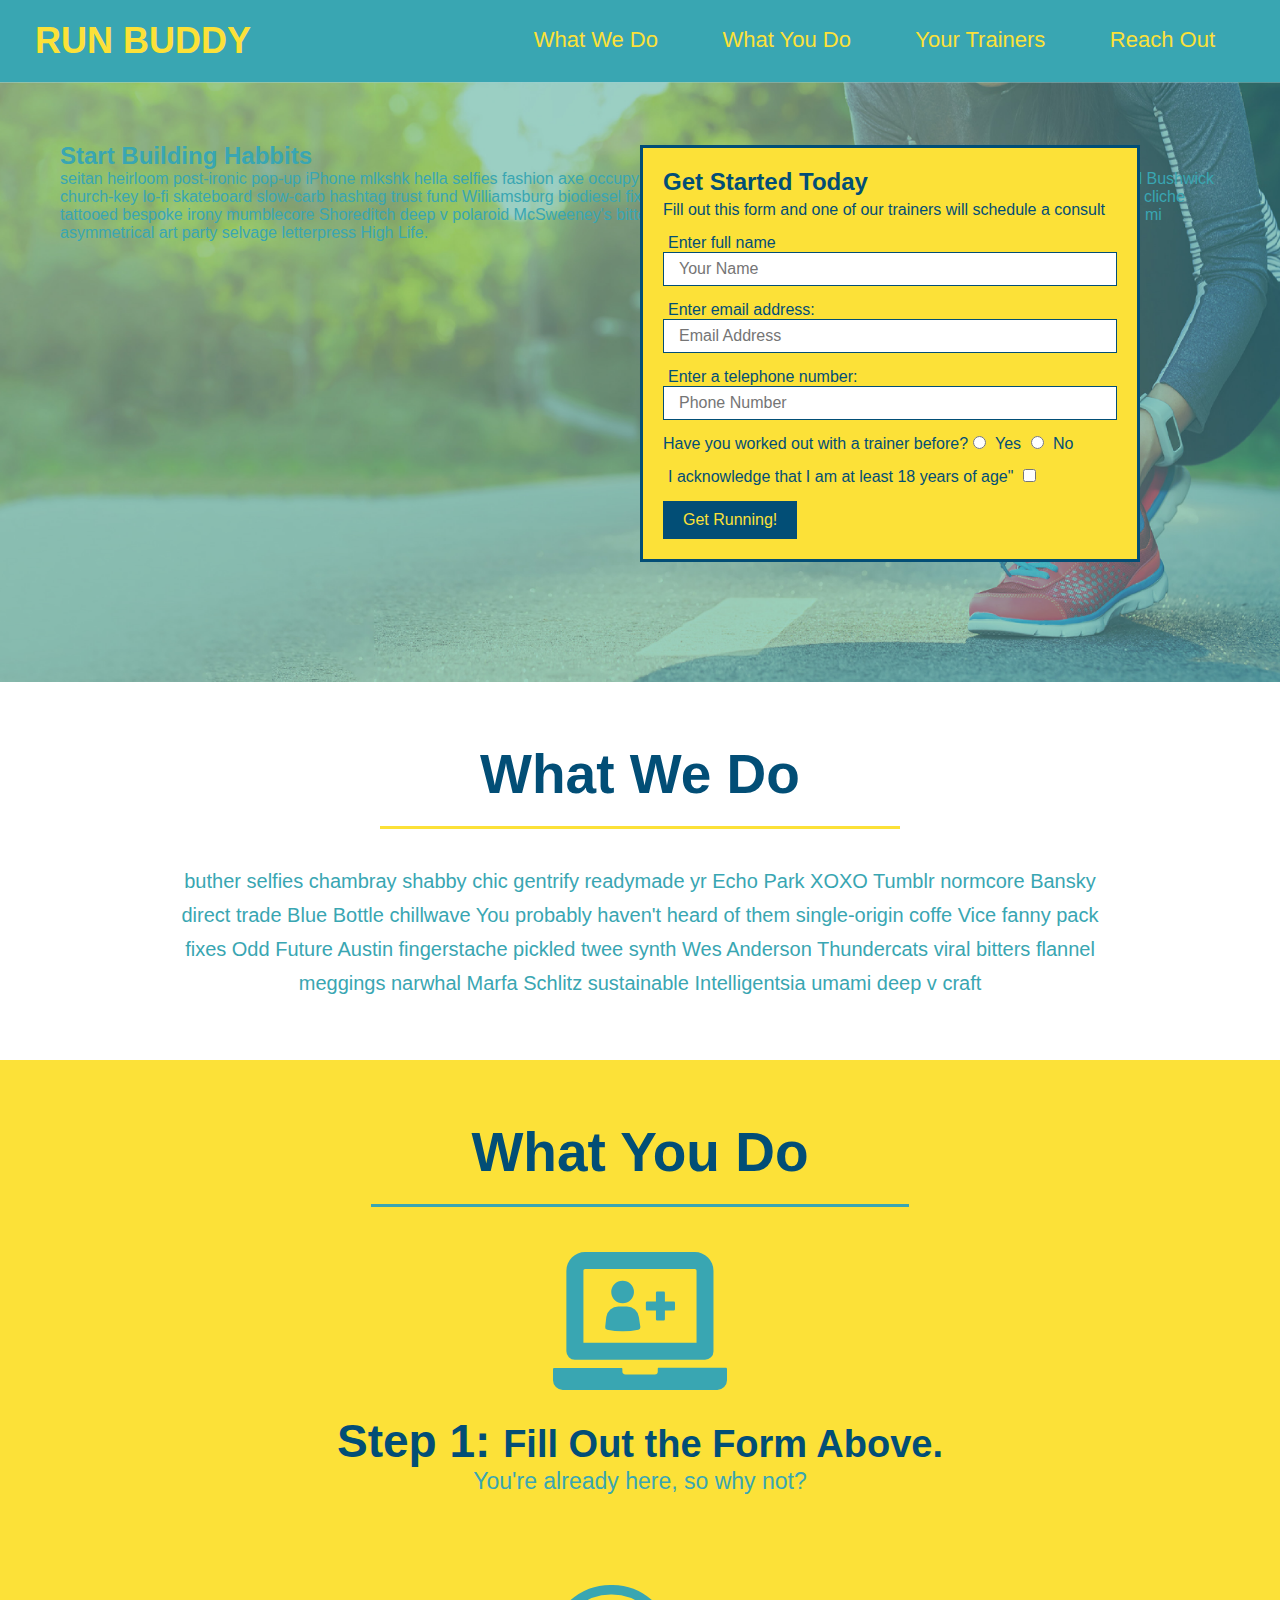
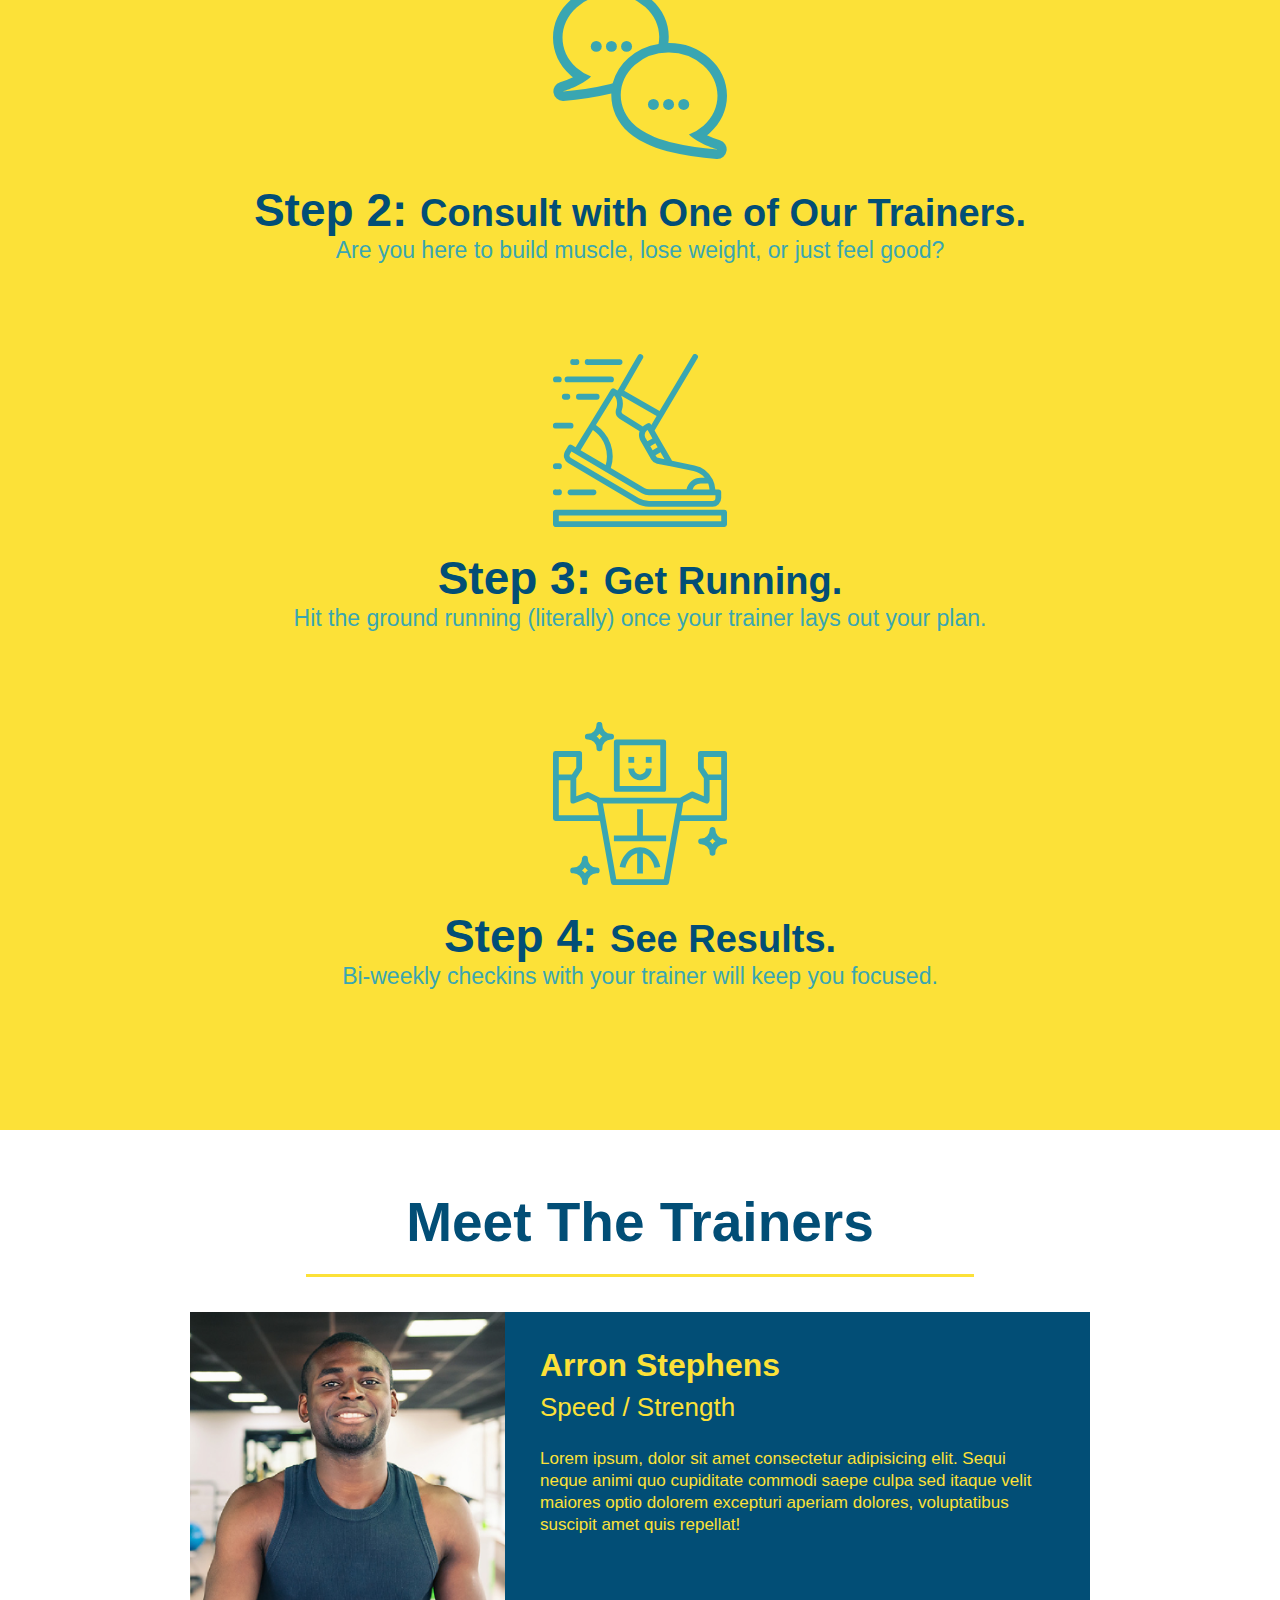
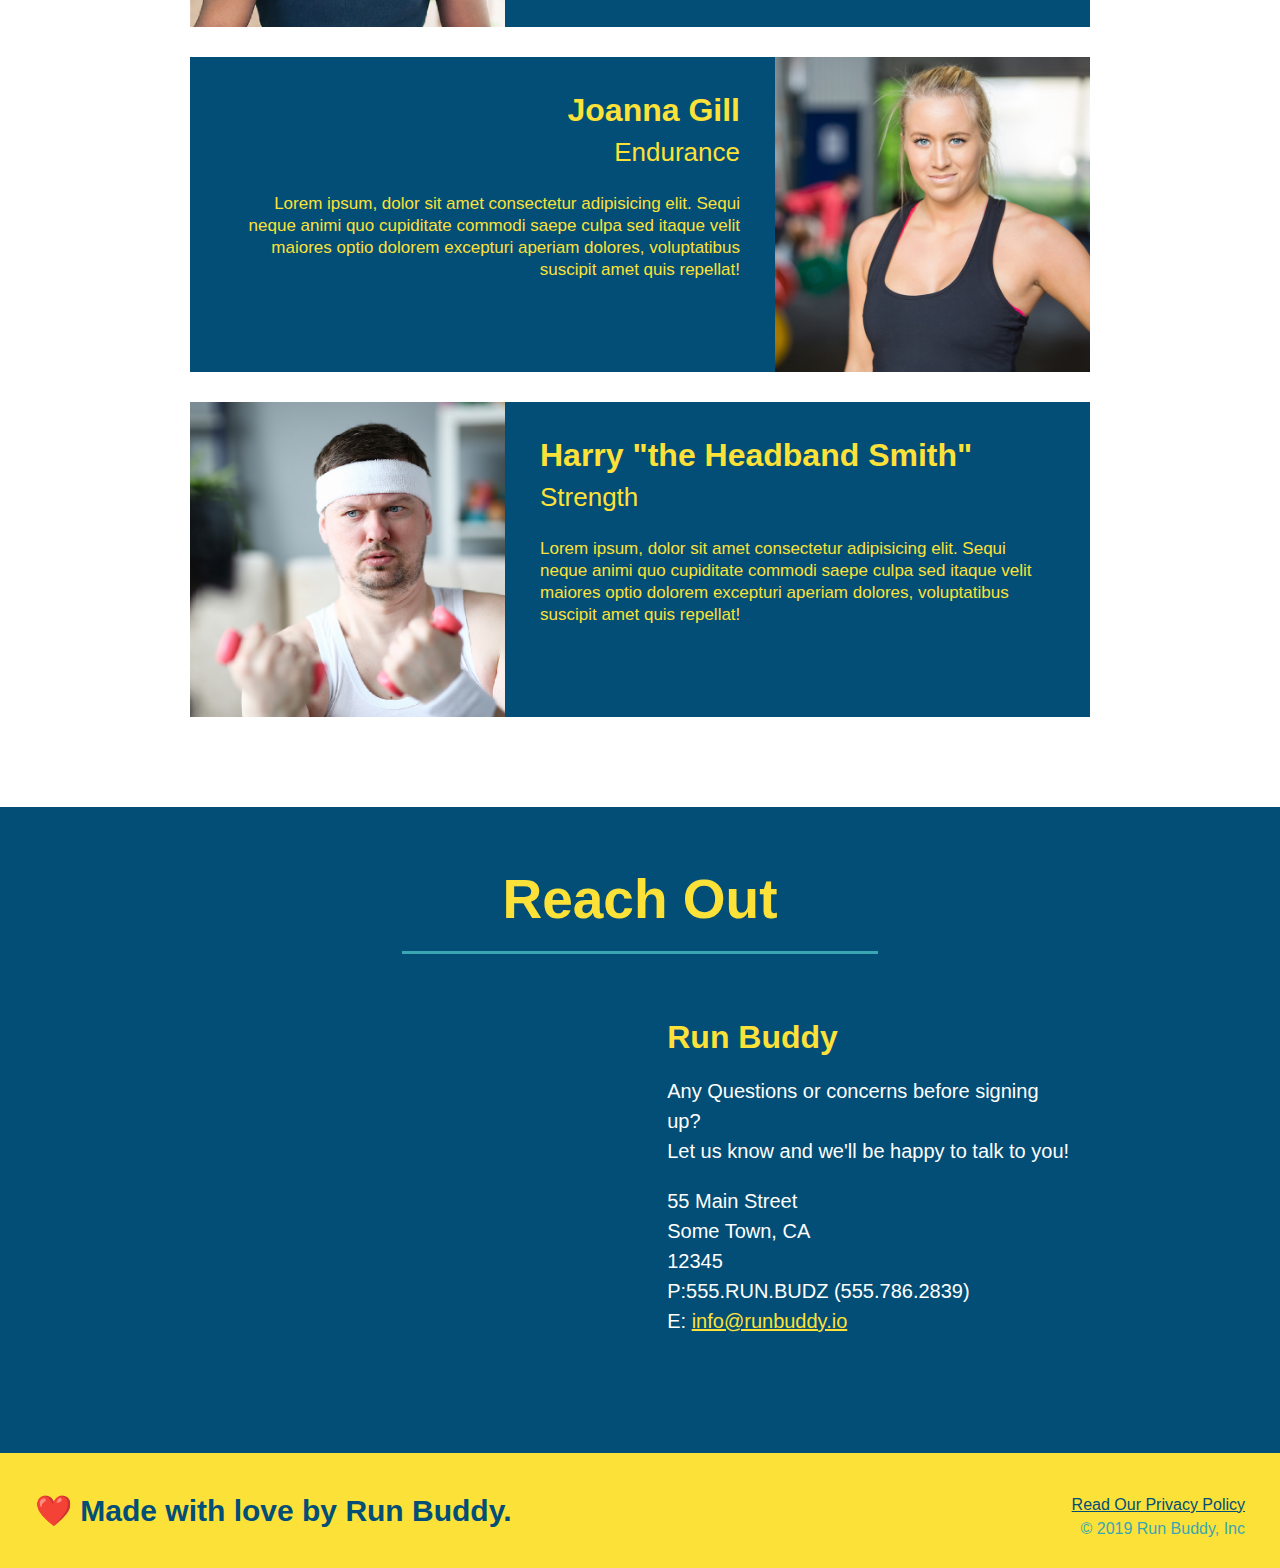
==== index.html @ f4fb8929 "add contect to herp, replace image" ====
<!DOCTYPE html>
<html lang="en">

<head>
  <meta charset="UTF-8" />
  <link rel="stylesheet" href="./assets/css/style.css"/>
  <title>Run Buddy</title>

</head>

<body>
  <header>
    
    <h1>
      <a href="/">RUN BUDDY</a>
    </h1>
    
    <nav>

      <ul>
        <li>
          <a href="#what-we-do">What We Do</a>
        </li>

        <li>
          <a href="#what-you-do">What You Do</a>
        </li>

        <li>
          <a href="#your-trainers">Your Trainers</a>
        </li>

        <li>
          <a href="#reach-out">Reach Out</a>
        </li>

      </ul>

    </nav>
    
  </header>

  <!-- hero/jumbotron -->
  <section class="hero">
    <div class="hero-cta">
        <h2>Start Building Habbits</h2>
        <p>
          seitan heirloom post-ironic pop-up iPhone mlkshk hella selfies fashion axe occupy readymade put a bird on it messenger bag Wes Anderson Schlitz plaid Bushwick church-key lo-fi skateboard slow-carb hashtag trust fund Williamsburg biodiesel fixie farm-to-table 8-bit banjo XOXO Banksy chillwave bicycle rights retro cliche tattooed bespoke irony mumblecore Shoreditch deep v polaroid McSweeney's bitters cray gentrify tofu Marfa you probably haven't heard of them yr banh mi asymmetrical art party selvage letterpress High Life.
        </p>
    </div>
    <div class="hero-form">
          <h3>Get Started Today</h3>
          <p>Fill out this form and one of our trainers will schedule a consult</p>
          <!--Add form element-->
          <form>
              <label for="name">Enter full name</label>
              <input type="text" placeholder="Your Name" name="name" id="name" class="form-input"/>

              <label for="email">Enter email address:</label>
              <input type="email" placeholder="Email Address" name="email" id="email" class="form-input"/>
              
              <label for="phone">Enter a telephone number:</label>
              <input type="tel" placeholder="Phone Number" name="phone" id="phone" class="form-input"/>
              
              <p>
                  Have you worked out with a trainer before?
                  <input type="radio" name="trainer-confirm" id="trainer-yes" class="label" />
                  <label for="trainer-yes">Yes</label>
                  <input type="radio" name="trainer-confirm" id="trainer-no" class="label" />
                  <label for="trainer-no">No</label>
              </p>
              <p>
                  <label for="checkbox" >
                  I acknowledge that I am at least 18 years of age"
                  </label>
                  <input type="checkbox" name="age-confirm" id="age-yes" />
              </p>
              <button type="submit">
                  Get Running!
              </button>
              </div>
          </form>
      </div>
  </section>

  <!-- "what we do" section -->
  <section id="what-we-do" class="intro">
    <h2 class="section-title primary-border">What We Do</h2>
    <p>
        buther selfies chambray shabby chic gentrify readymade yr Echo Park XOXO Tumblr normcore Bansky direct trade Blue Bottle chillwave You probably haven't heard of them single-origin coffe Vice fanny pack fixes Odd Future Austin fingerstache pickled twee synth Wes Anderson Thundercats viral bitters flannel meggings narwhal Marfa Schlitz sustainable Intelligentsia umami deep v craft
    </p>
  </section>

  <!-- "what you do" section -->
  <section id="what-you-do" class="steps">
    <h2 class="section-title secondary-border" >What You Do</h2>

    <div>
        <img src="./assets/Images/step-1.svg" alt=""/>
        <h3> Step 1: <span> Fill Out the Form Above.</span></h3>
        <p>You're already here, so why not?</p>
    </div>

    <div>
        <img src="./assets/Images/step-2.svg" alt=""/>
        <h3> Step 2: <span>Consult with One of Our Trainers.</span></h3>
        <p>Are you here to build muscle, lose weight, or just feel good?</p>
    </div>

    <div>
        <img src="./assets/Images/step-3.svg" alt=""/>
        <h3>Step 3: <span>Get Running.</span></h3>
        <p>Hit the ground running (literally) once your trainer lays out your plan.</p>
    </div>

    <div>
        <img src="./assets/Images/step-4.svg" alt=""/>
        <h3>Step 4: <span>See Results.</span></h3>
        <p>Bi-weekly checkins with your trainer will keep you focused.</p>
    </div>
  </section>

  <!-- "meet the trainers" section -->
  <section id="your-trainers" class="trainers">
    <h2 class="section-title primary-border">
        Meet The Trainers
    </h2>
    
    <!-- first Trainer bio-->
    <article class="trainer">
        <img src="./assets/Images/trainer-1.jpg" alt="Arron Stephens in his workout clothes, ready to pump iron"/>
        <div class="trainer-bio text-left">
            <h3>Arron Stephens</h3>
            <h4>Speed / Strength</h4>
            <P>
                Lorem ipsum, dolor sit amet consectetur adipisicing elit. Sequi neque animi quo cupiditate commodi saepe culpa sed
                itaque velit maiores optio dolorem excepturi aperiam dolores, voluptatibus suscipit amet quis repellat! 
            </P>
        </div>
    </article>
    <!--second trainer bio-->
    <article class="trainer">
        <div class="trainer-bio text-right">
            <h3>Joanna Gill</h3>
            <h4>Endurance</h4>
            <p>
                Lorem ipsum, dolor sit amet consectetur adipisicing elit. Sequi neque animi quo cupiditate commodi saepe culpa sed
      itaque velit maiores optio dolorem excepturi aperiam dolores, voluptatibus suscipit amet quis repellat!
            </p>
        </div>
        <img src="./assets/Images/trainer-2.jpg" alt="Joanna Gill cooling off after a workout"/>
    </article>
    <!--third trainer bio-->
    <article class="trainer">
        <img src="./assets/Images/trainer-3.jpg" alt="Harry Smith wearing a headband and lifting comically small pink weights"/>
        <div class="trainer-bio text-left">
            <h3>Harry "the Headband Smith"</h3>
            <h4>Strength</h4>
            <p>
                Lorem ipsum, dolor sit amet consectetur adipisicing elit. Sequi neque animi quo cupiditate commodi saepe culpa sed
      itaque velit maiores optio dolorem excepturi aperiam dolores, voluptatibus suscipit amet quis repellat!
            </p>
        </div>
    </article>
  </section>

  <!-- "reach out" section -->
  <section id="reach-out" class="contact">
    <h2 class="section-title secondary-border">Reach Out</h2>
    <div class="contact-info">
        <iframe 
        src="https://www.google.com/maps/embed?pb=!1m18!1m12!1m3!1d2874.19095146776!2d-78.84993767330569!3d43.91402057675072!2m3!1f0!2f0!3f0!3m2!1i1024!2i768!4f13.1!3m3!1m2!1s0x89d51cb6c8675405%3A0xef7899b7a71f82f5!2s425%20Camelot%20Ct%2C%20Oshawa%2C%20ON%20L1G%206R6!5e0!3m2!1sen!2sca!4v1651339805726!5m2!1sen!2sca" 
        style="border:0;"
        allowfullscreen=""
        loading="lazy">
    </iframe>
    <div>
        <h3>Run Buddy</h3>
        <p>
            Any Questions or concerns before signing up?
            <br />
            Let us know and we'll be happy to talk to you!
        </p>
        <address>
            55 Main Street <br/>
            Some Town, CA <br/>
            12345 <br/>
            P:555.RUN.BUDZ (555.786.2839) <br/>
            E: <a href="mailto:info@runbuddy.io">info@runbuddy.io</a>
        </address>
    </div>
</div>
</section>

  <!-- footer -->
  <footer>
    <h2>❤️ Made with love by Run Buddy.</h2>
    <div>
        <a href="./privacy-policy.html">Read Our Privacy Policy</a><br />
        &copy; 2019 Run Buddy, Inc
    </div>
  </footer>
</body>

</html>
---- assets/css/style.css ----
* {
    margin: 0;
    padding: 0;
    box-sizing: border-box;
}

body {
    color: #39a6b2;
    font-family: Helvetica, Arial, sans-serif;
}

/* apply styles to <header> */
header {
    padding: 20px 35px;
    background-color: #39a6b2;
}

header h1 {
    font-weight: bold;
    font-size: 36px;
    color: #fce138;
    margin: 0;
    display: inline;
}

header a {
    text-decoration: none;
    color: #fce138;
}

header nav {
    float:right;
    margin: 7px 0;
}

header nav ul li {
    display:inline;
}

header nav ul li a {
    margin: 0 30px;
    font-weight: lighter;
    font-size: 22px;
}

footer {
    background: #fce138;
    width: 100%;
    padding: 40px 35px;
}

footer h2 {
    display: inline;
    color: #024e76;
    font-size: 30px;
    margin: 0;
}

footer div {
    float: right;
    line-height: 1.5;
    text-align: right;
}

footer a {
    color: #024e76;
}

section {
    padding: 60px;
}

/* Hero Style Start*/

.hero {
    background-image: url("../Images/hero-bg.jpg");
    height: 600px;
    background-size: cover;
    background-position: center;
    position: relative;
}

/*Hero Style End*/

/* hero-form Style Start */
.hero-form {
    border: 3px solid #024e76;
    background-color: #fce138;
    padding: 20px;
    width: 500px;
    color: #024e76;
    position: absolute;
    bottom: 120px;
    right: 140px;
}
/* hero-form style end

/* h3 style properties start */
.hero-form h3 {
    margin: 0;
    font-size: 24px;
}
/* h3 style properties end*/

/* add spacing to p element*/
.hero-form p {
    margin: 5px 0 15px 0;
}
/* spacing to p elements end*/

/* Add form-input style properties */
.form-input {
    border: 1px solid #024e76;
    display: block;
    padding: 7px 15px;
    font-size: 16px;
    color: #024e76;
    width: 100%;
    margin-bottom: 15px;
}

/* add radio button style properties */
.hero-form label {
    margin: 0 5px;
}
/* radio button style properties end*/

/* hero form button style properties */
.hero-form button {
    color: #fce138;
    background-color: #024e76;
    border: none;
    padding: 10px 20px;
    font-size: 16px;
}
/* Hero Styles End */

/* what we do style properties*/
.intro {
    text-align: center;
}

.intro p {
    line-height: 1.7;
    color: #39a6b2;
    width: 80%;
    font-size: 20px;
    margin: 0 auto;
}
/* what we do style properties end*/

/* what you do style properties*/

.steps {
    text-align: center;
    background: #fce138;
}
/* steps style properties start */ 
.steps div {
    margin-bottom: 80px;
}

.steps img {
    width: 15%;
    margin: 10px 0;
}

.steps h3 {
    color: #024e76;
    font-size: 46px;
    margin-top: 10px;
}

.steps p {
    color: #39a6b2;
    font-size: 23px;
}

.steps span {
    font-size: 38px;
}
/* Steps style properties end */

/* Section style properties */
.section-title {
    font-size: 55px;
    color: #024e76;
    margin-bottom: 35px;
    padding: 0 100px 20px 100px;
    display: inline-block;
    border-bottom: 3px solid;
}

/* Border Style Properties */
.primary-border {
    border-color: #fce138;
}

.secondary-border {
    border-color: #39a6b2;
}

/* trainer style properties start */

.trainers {
    text-align: center;
}

.trainer {
    width: 900px;
    margin: 0 auto 30px auto;
    background: #024e76;
    color: #fce138;
    overflow: auto;
}

.trainer img{
    width: 35%;
    float: left;
}

.trainer-bio {
    padding: 35px;
    float: left;
    width: 65%;
}

.text-left {
    text-align: left;
}

.text-right {
    text-align: right;
}

.trainer-bio h3 {
    font-size: 32px;
    margin-bottom: 8px;
}

.trainer-bio h4 {
    font-weight: lighter;
    font-size: 26px;
    margin-bottom: 25px;
}

.trainer-bio p {
    font-size: 17px;
    line-height: 1.3;
}
/* end trainer style properties */

/* reach out style properties */

.contact {
    text-align: center;
    background: #024e76;
}

.contact h2 {
    color: #fce138;
}

.contact-info iframe {
    width: 400px;
    height: 400px;
}

.contact-info div {
    width: 410px;
    display:inline-block;
    vertical-align: top;
    text-align: left;
    margin: 30px 0 0 60px;
    color: white;
}

.contact-info h3 {
    color: #fce138;
    font-size: 32px;
}
.contact-info p, .contact-info address {
    margin: 20px 0;
    line-height: 1.5;
    font-size: 20px;
    font-style: normal;
}

.contact-info a {
    color: #fce138;
}

/* reach out style properties end*/
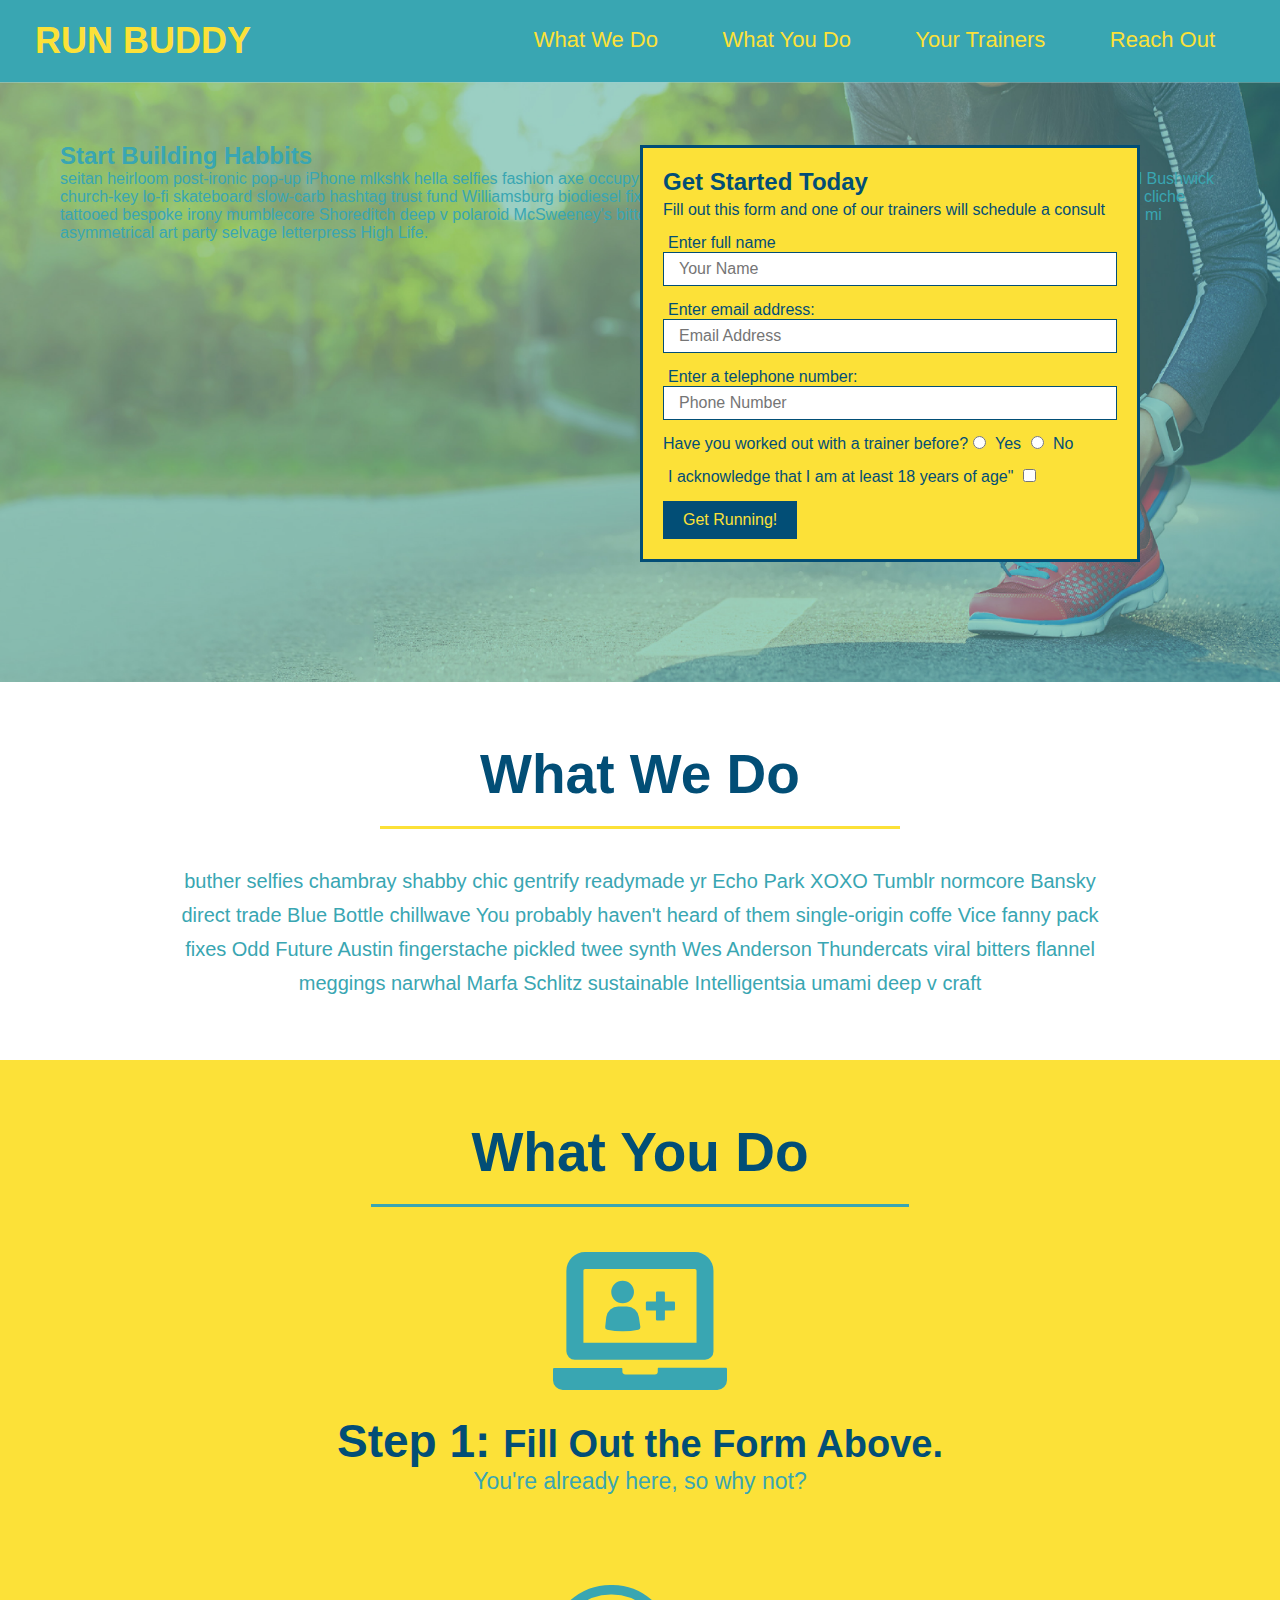
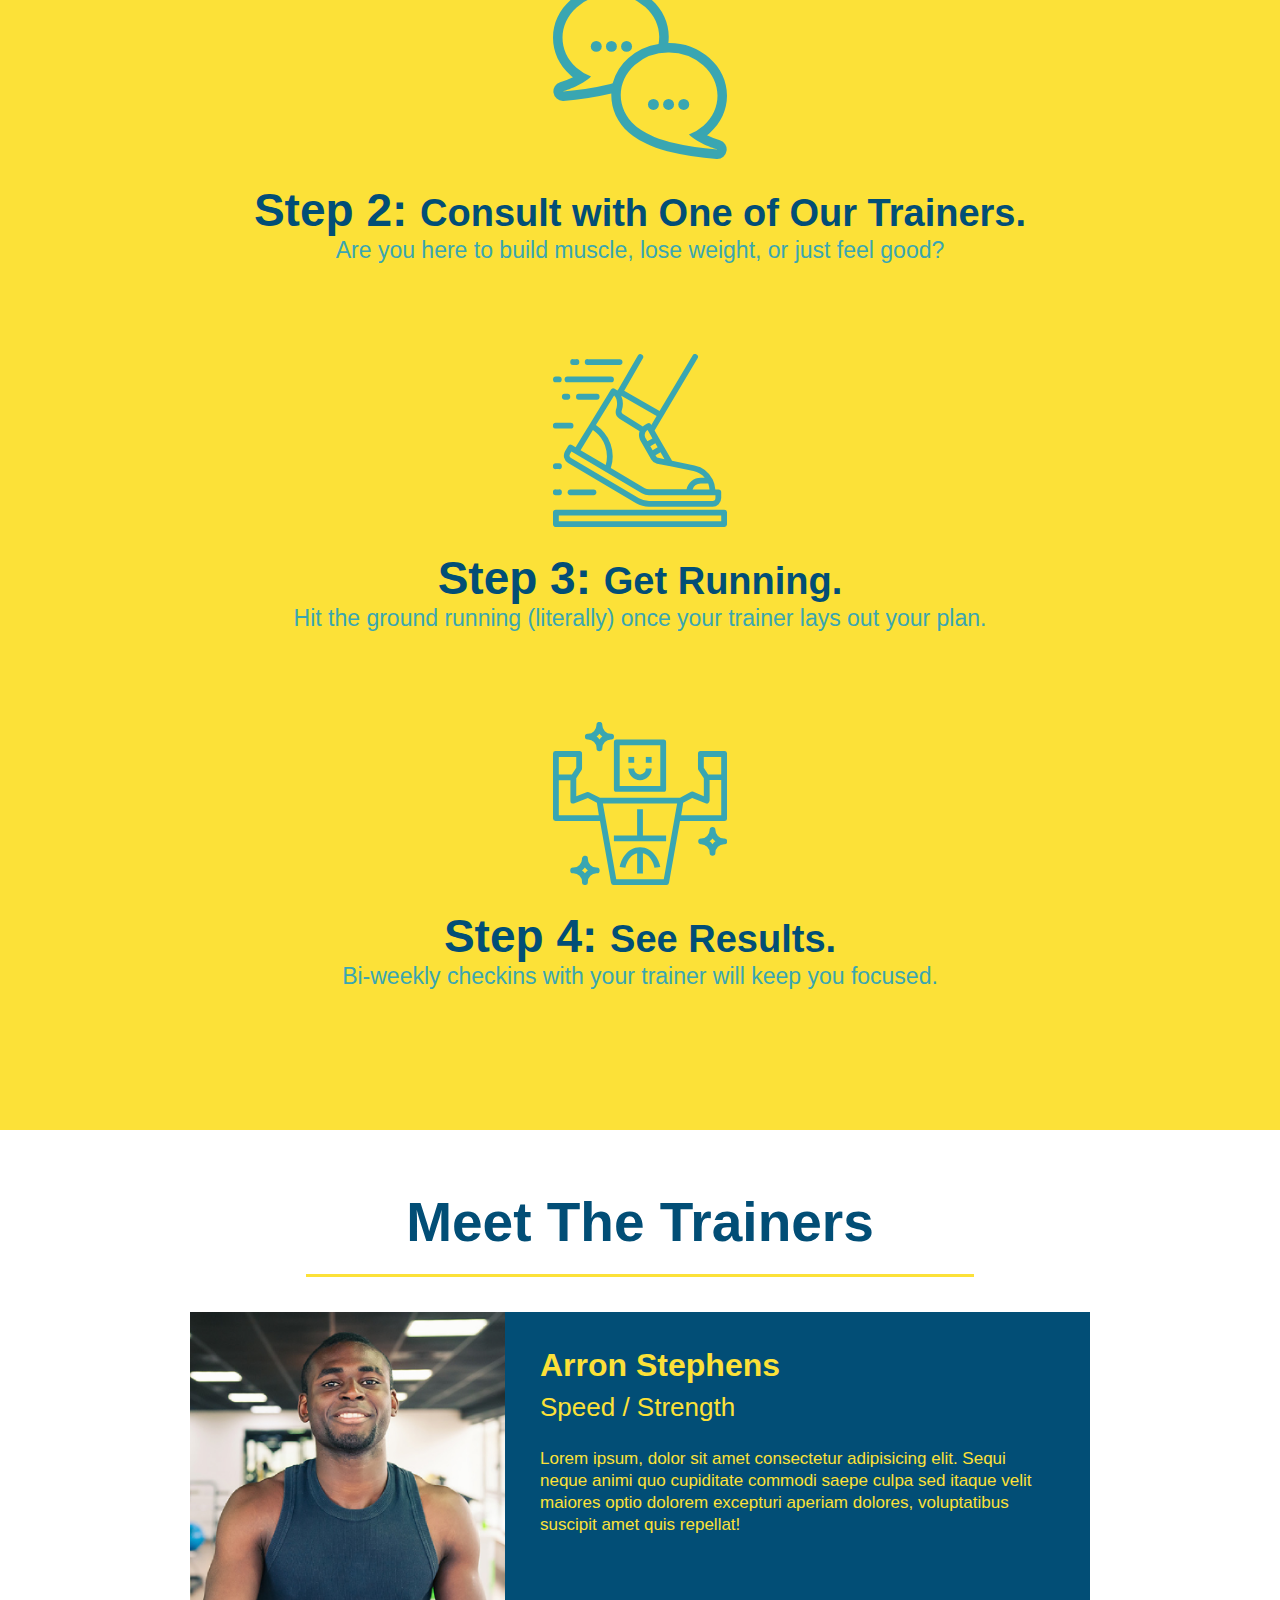
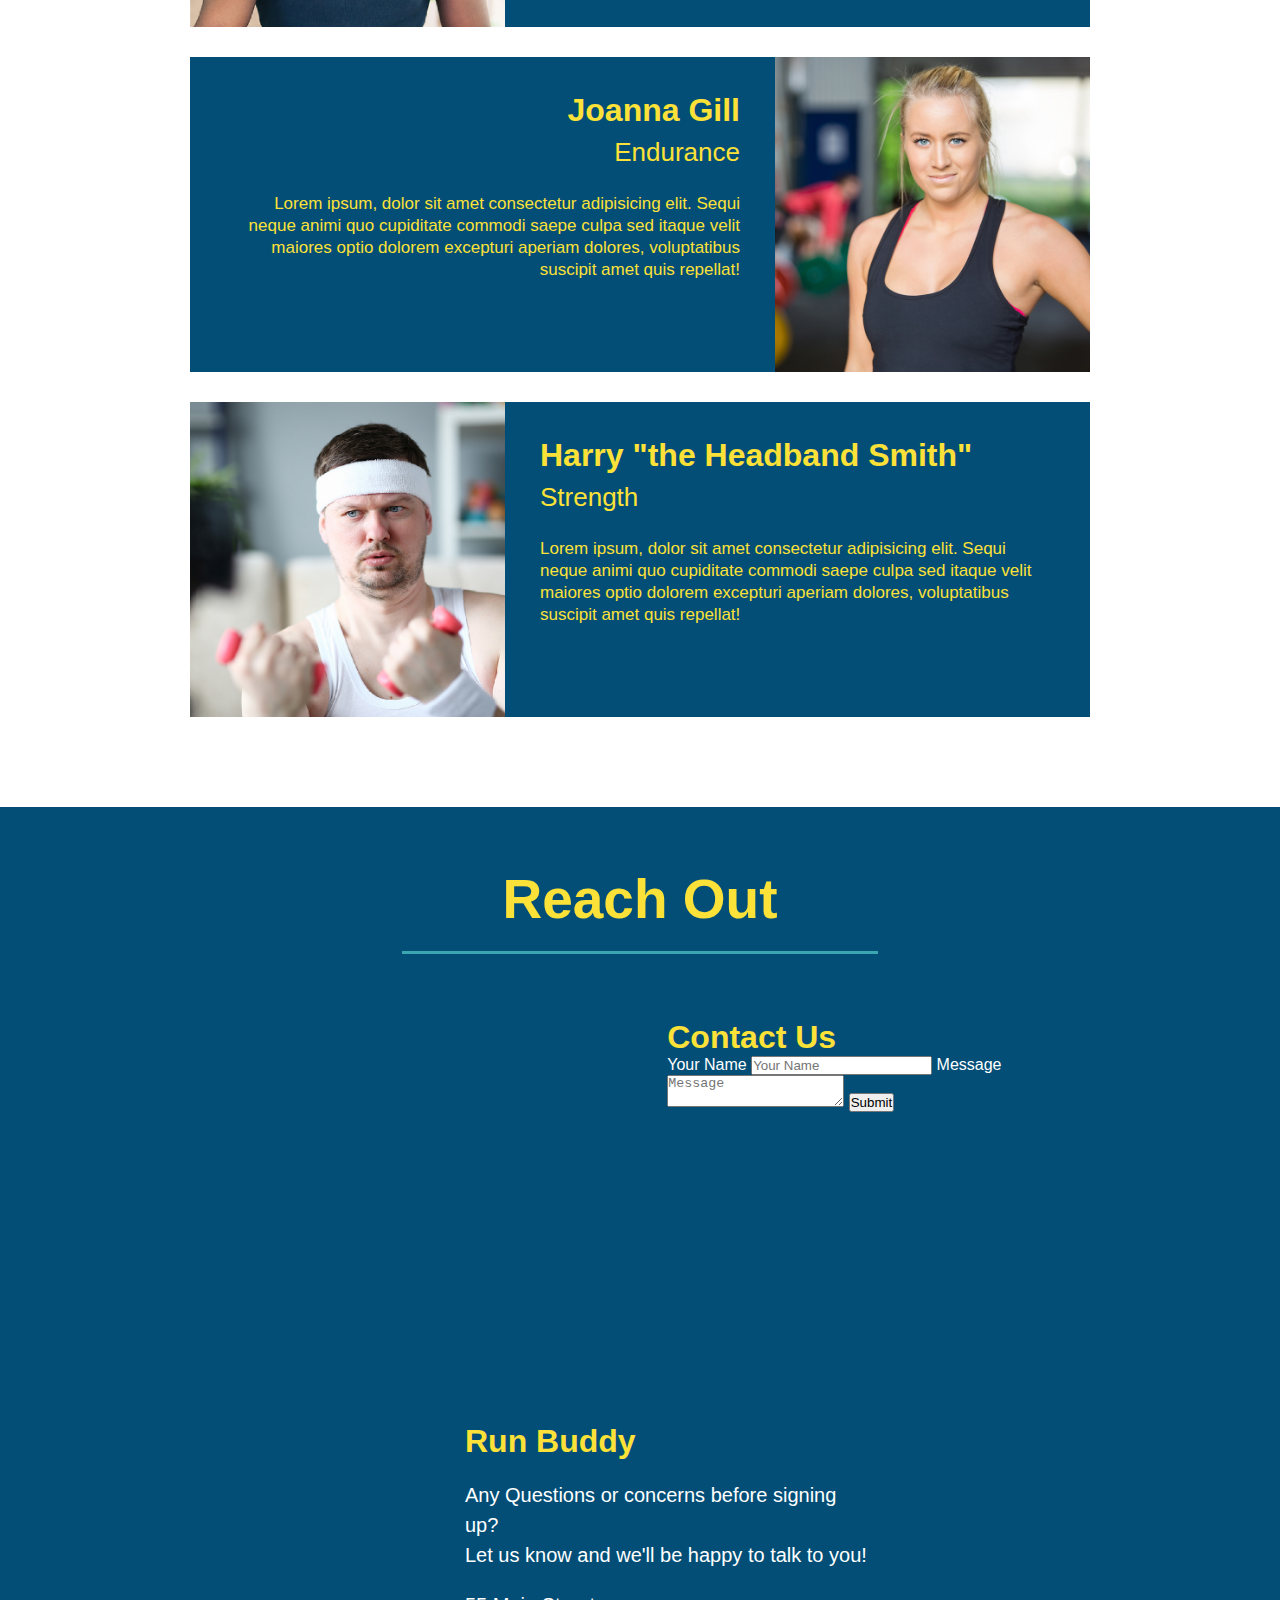
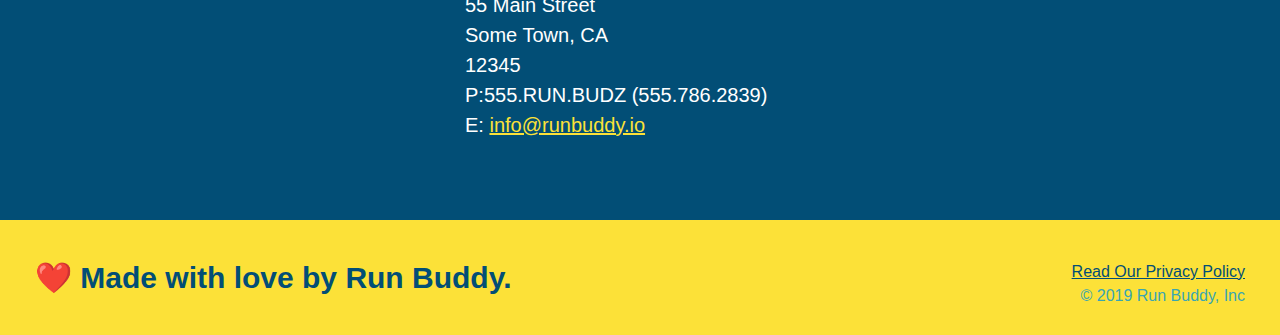
==== commit 59c74bf1: "add contact form" ====
--- a/index.html
+++ b/index.html
@@ -174,6 +174,18 @@
         allowfullscreen=""
         loading="lazy">
     </iframe>
+    <div class="contact-form">
+      <h3>Contact Us</h3>
+      <form>
+        <label for="contact-name">Your Name</label>
+        <input type="text" id="contact-name" placeholder="Your Name" />
+      
+        <label for="contact-message">Message</label>
+        <textarea id="contact-message" placeholder="Message"></textarea>
+      
+        <button type="submit">Submit</button>
+      </form>
+    </div>
     <div>
         <h3>Run Buddy</h3>
         <p>
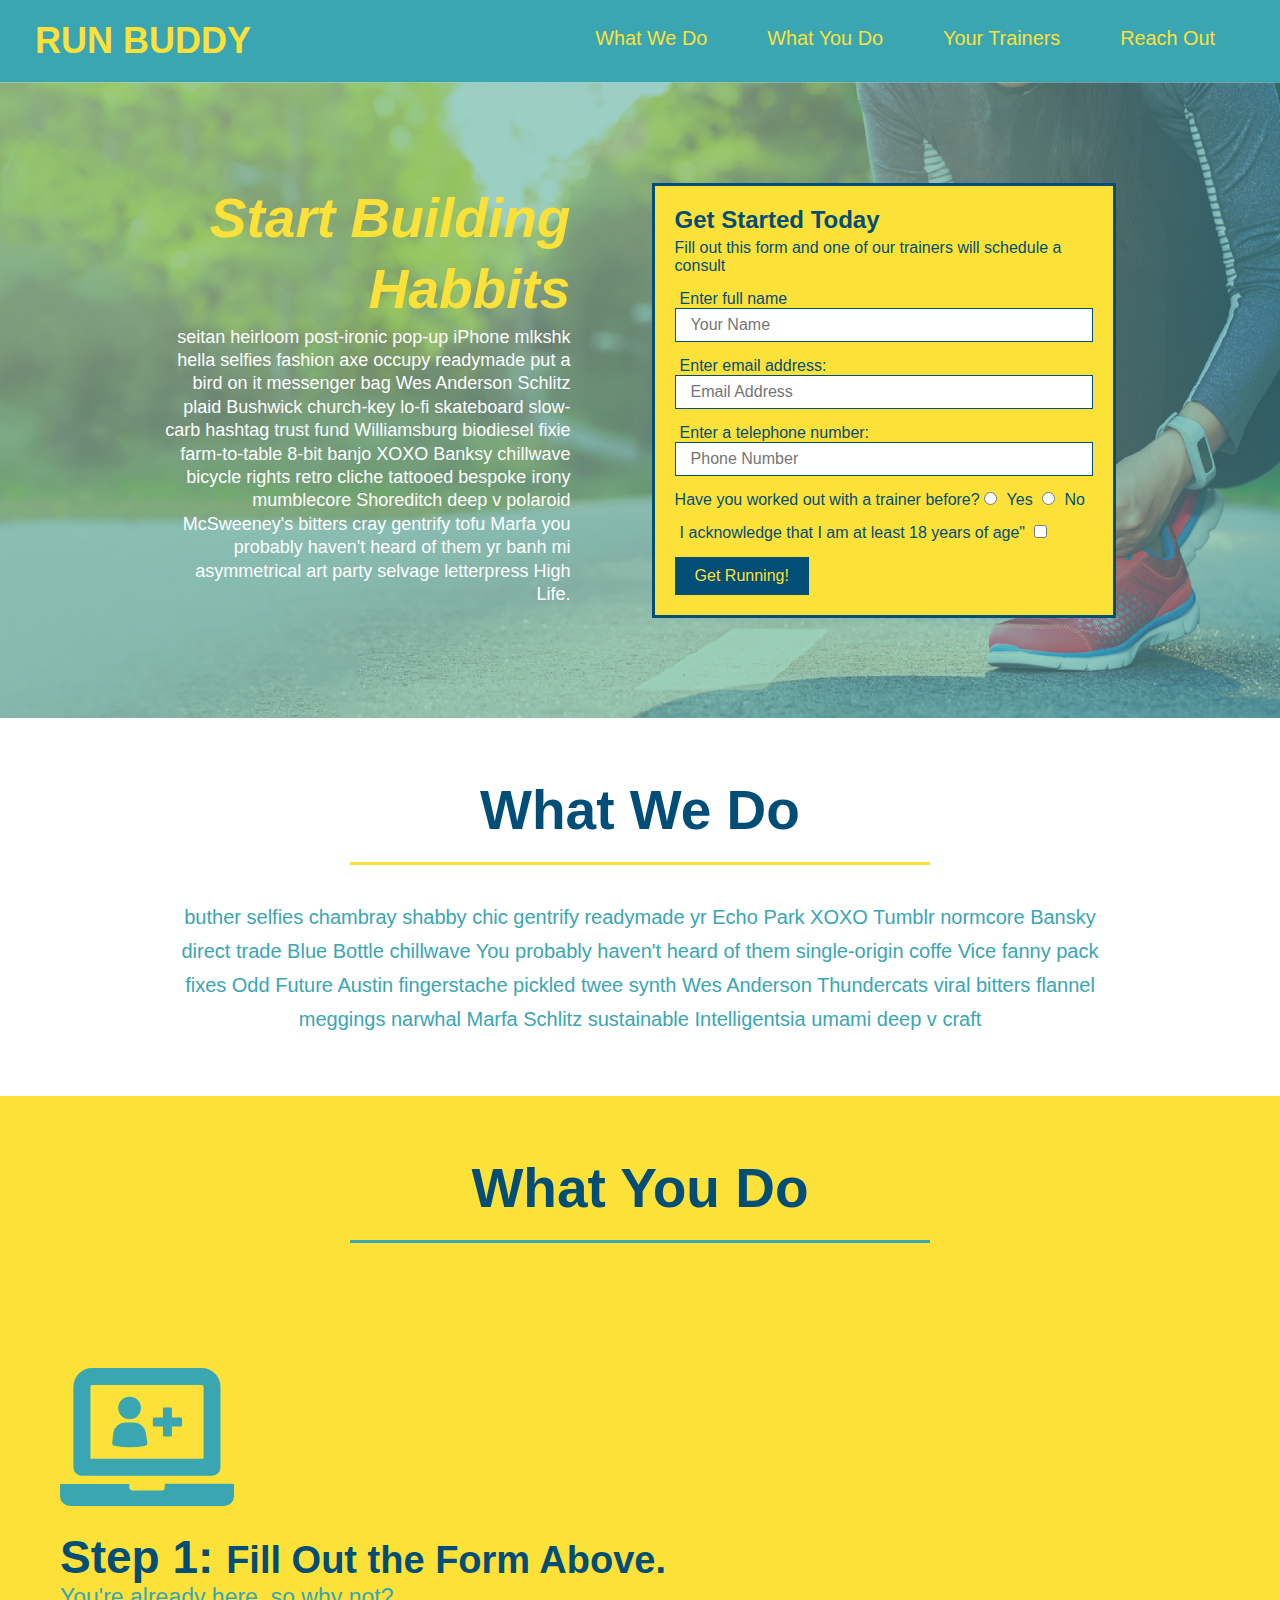
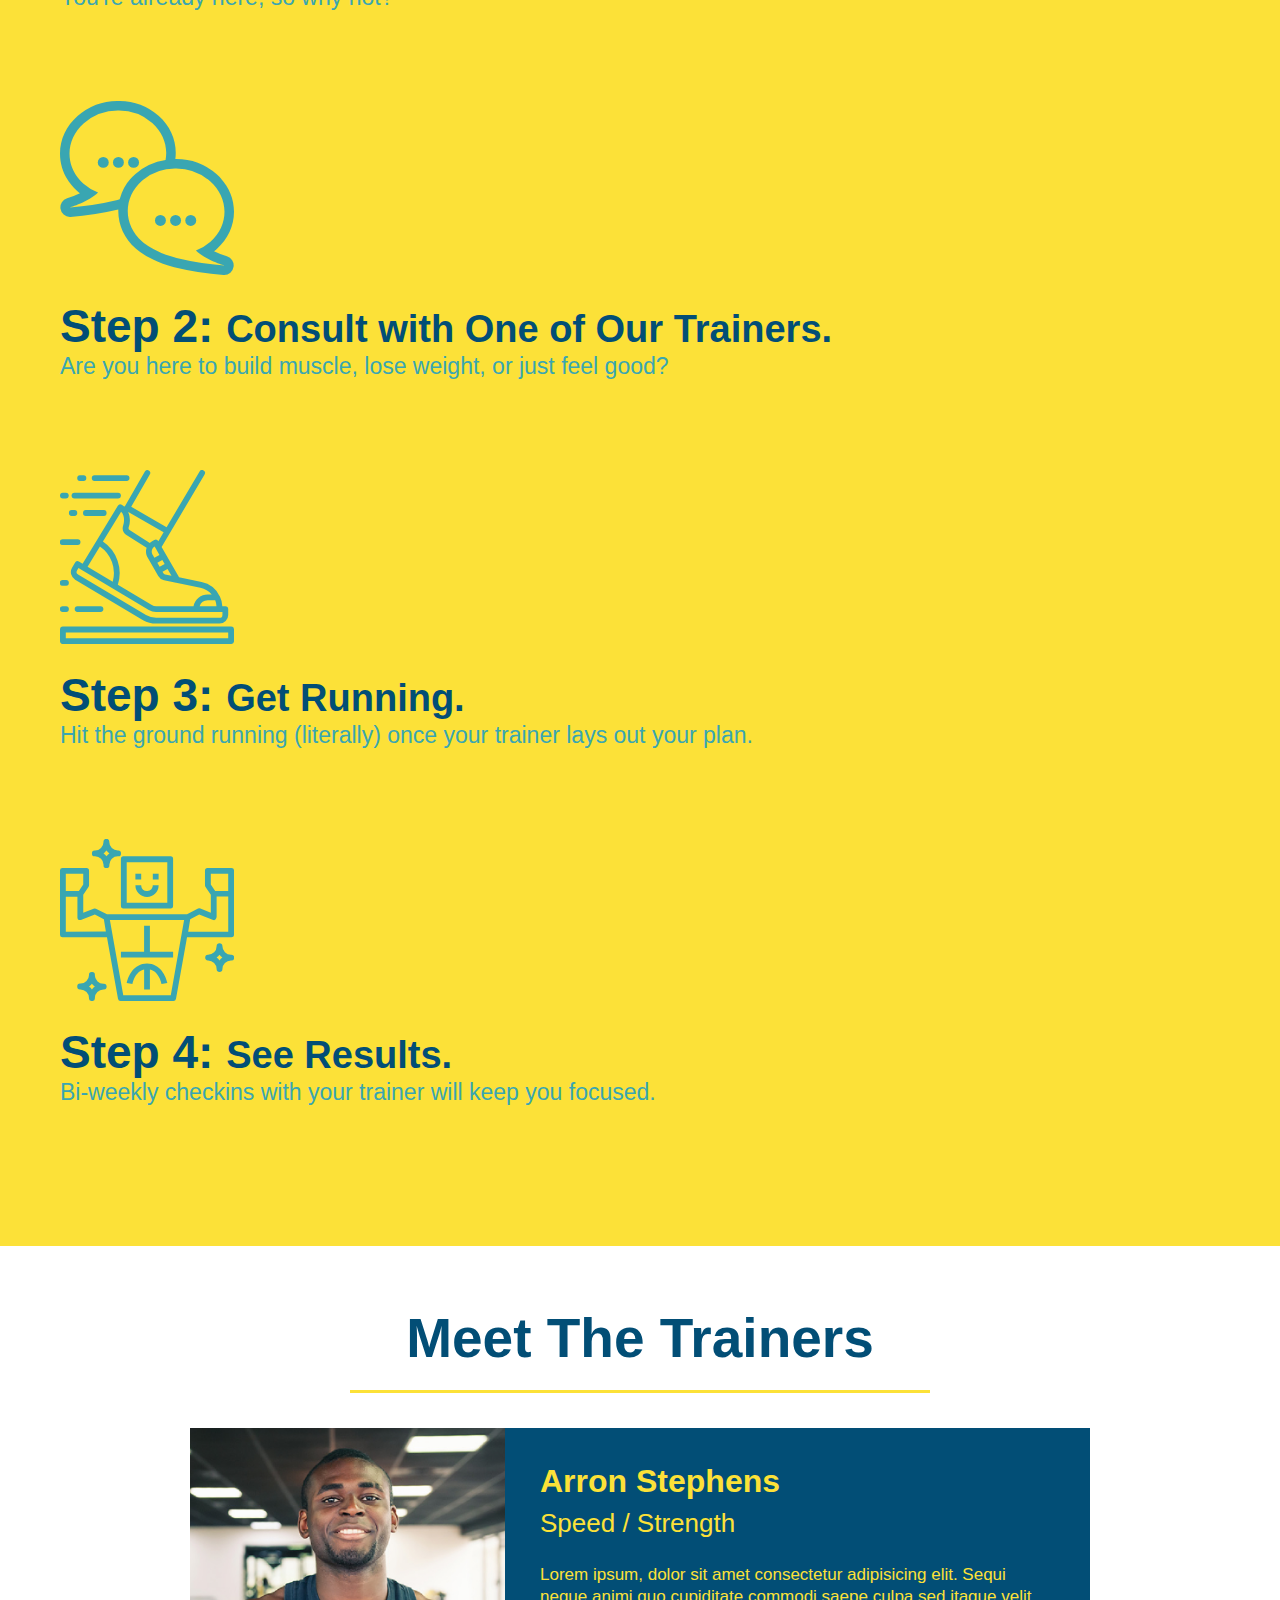
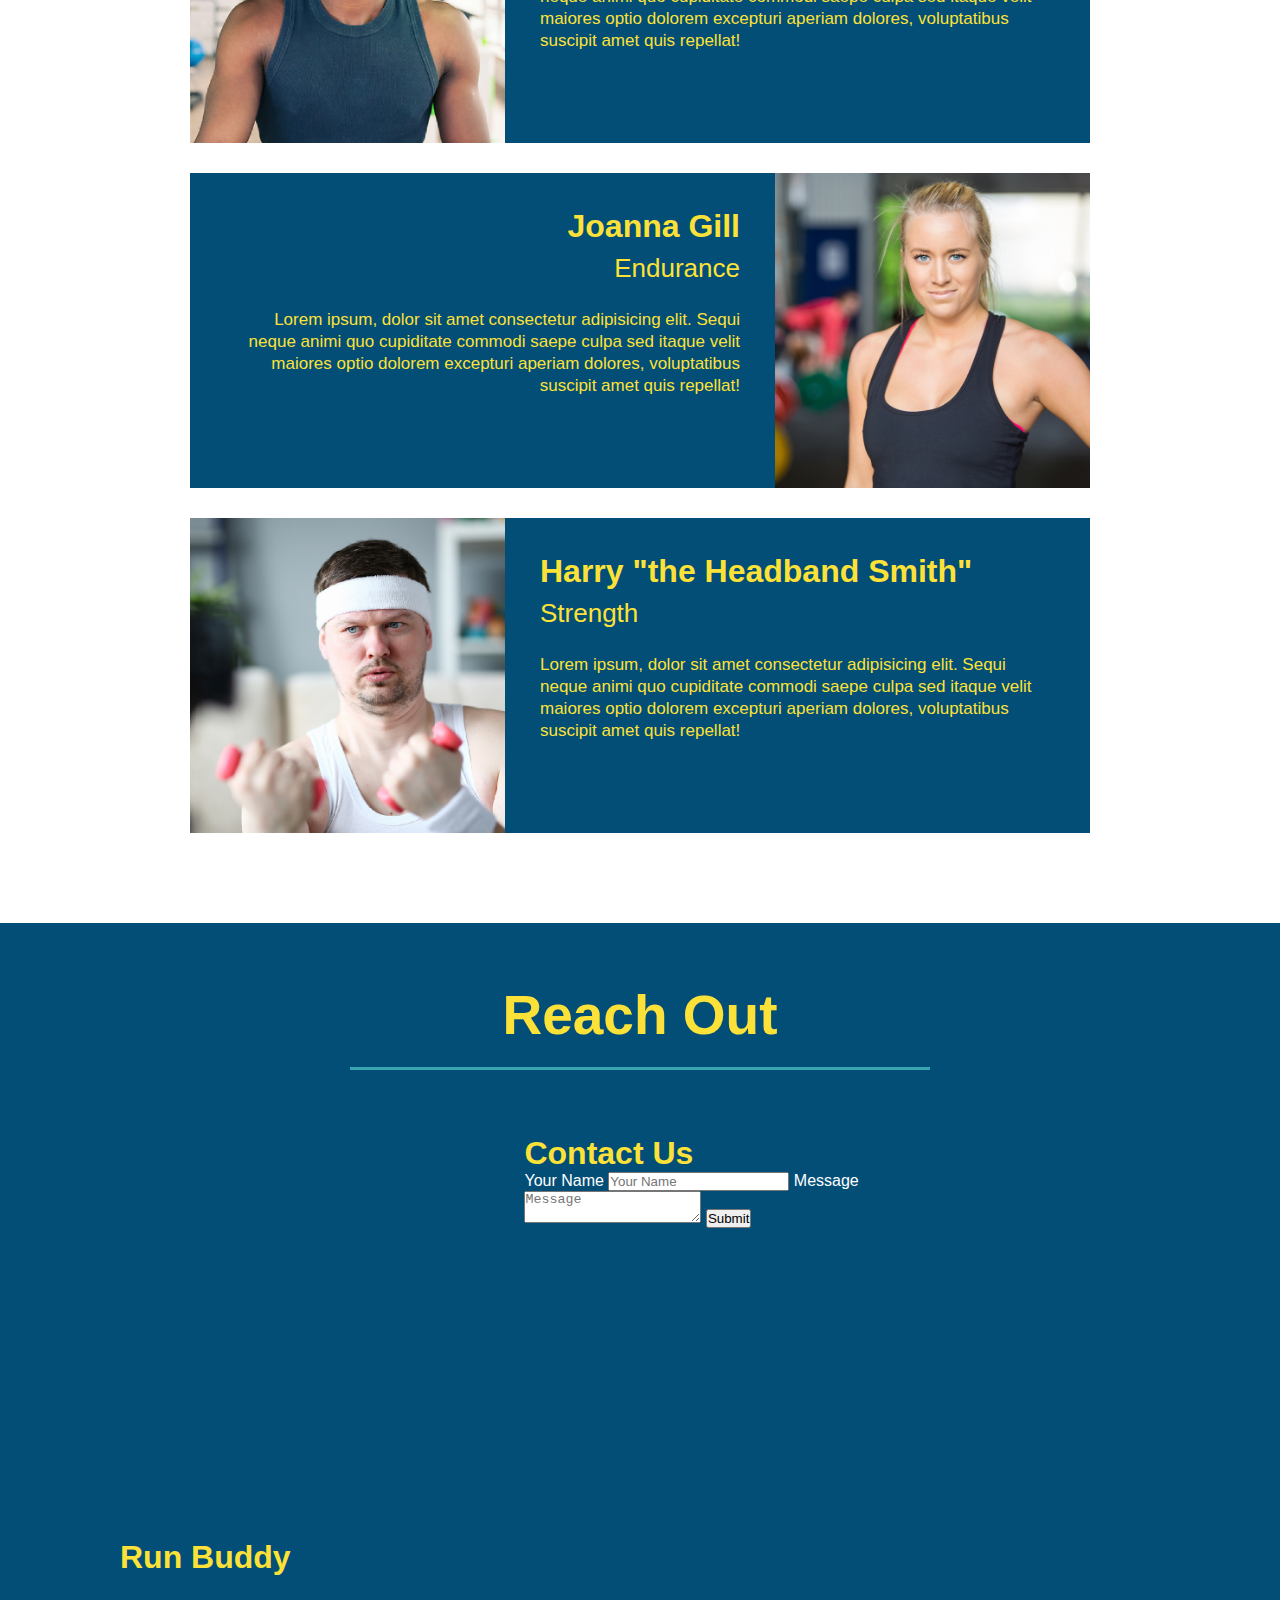
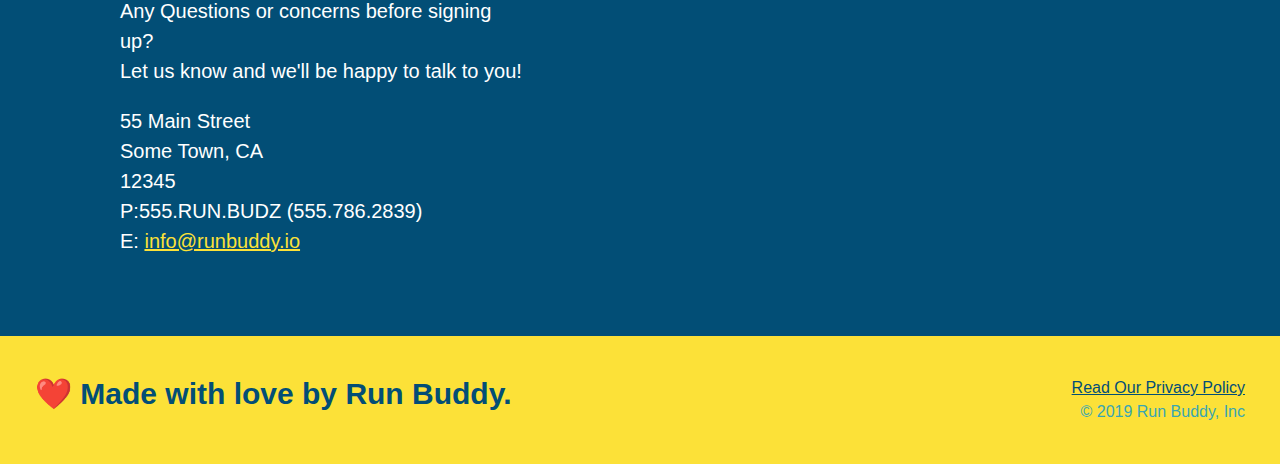
==== commit 36153836: "added HTML classes adn CSS style properties" ====
--- a/index.html
+++ b/index.html
@@ -85,16 +85,21 @@
 
   <!-- "what we do" section -->
   <section id="what-we-do" class="intro">
+    <div class="flex-row">
     <h2 class="section-title primary-border">What We Do</h2>
+    </div>
+    <div class="flex-row">
     <p>
         buther selfies chambray shabby chic gentrify readymade yr Echo Park XOXO Tumblr normcore Bansky direct trade Blue Bottle chillwave You probably haven't heard of them single-origin coffe Vice fanny pack fixes Odd Future Austin fingerstache pickled twee synth Wes Anderson Thundercats viral bitters flannel meggings narwhal Marfa Schlitz sustainable Intelligentsia umami deep v craft
     </p>
+    </div>
   </section>
 
   <!-- "what you do" section -->
   <section id="what-you-do" class="steps">
+    <div class="flex-row">
     <h2 class="section-title secondary-border" >What You Do</h2>
-
+      </div>
     <div>
         <img src="./assets/Images/step-1.svg" alt=""/>
         <h3> Step 1: <span> Fill Out the Form Above.</span></h3>
@@ -122,9 +127,11 @@
 
   <!-- "meet the trainers" section -->
   <section id="your-trainers" class="trainers">
+    <div class="flex-row">
     <h2 class="section-title primary-border">
         Meet The Trainers
     </h2>
+    </div>
     
     <!-- first Trainer bio-->
     <article class="trainer">
@@ -166,7 +173,9 @@
 
   <!-- "reach out" section -->
   <section id="reach-out" class="contact">
+    <div class="flex-row">
     <h2 class="section-title secondary-border">Reach Out</h2>
+    </div>
     <div class="contact-info">
         <iframe 
         src="https://www.google.com/maps/embed?pb=!1m18!1m12!1m3!1d2874.19095146776!2d-78.84993767330569!3d43.91402057675072!2m3!1f0!2f0!3f0!3m2!1i1024!2i768!4f13.1!3m3!1m2!1s0x89d51cb6c8675405%3A0xef7899b7a71f82f5!2s425%20Camelot%20Ct%2C%20Oshawa%2C%20ON%20L1G%206R6!5e0!3m2!1sen!2sca!4v1651339805726!5m2!1sen!2sca" 
--- a/assets/css/style.css
+++ b/assets/css/style.css
@@ -13,6 +13,9 @@
 header {
     padding: 20px 35px;
     background-color: #39a6b2;
+    display: flex;
+    justify-content: space-between;
+    flex-wrap: wrap;
 }
 
 header h1 {
@@ -20,7 +23,7 @@
     font-size: 36px;
     color: #fce138;
     margin: 0;
-    display: inline;
+    
 }
 
 header a {
@@ -29,35 +32,39 @@
 }
 
 header nav {
-    float:right;
     margin: 7px 0;
 }
 
-header nav ul li {
-    display:inline;
+header nav ul {
+    display: flex;
+    flex-wrap: wrap;
+    justify-content: space-between;
+    align-items: center;
+    list-style: none;
 }
 
 header nav ul li a {
     margin: 0 30px;
     font-weight: lighter;
-    font-size: 22px;
+    font-size: 1.55vw;
 }
 
 footer {
     background: #fce138;
     width: 100%;
     padding: 40px 35px;
+    display: flex;
+    justify-content: space-between;
+    flex-wrap: wrap;
 }
 
 footer h2 {
-    display: inline;
     color: #024e76;
     font-size: 30px;
     margin: 0;
 }
 
 footer div {
-    float: right;
     line-height: 1.5;
     text-align: right;
 }
@@ -74,10 +81,26 @@
 
 .hero {
     background-image: url("../Images/hero-bg.jpg");
-    height: 600px;
     background-size: cover;
     background-position: center;
-    position: relative;
+    display: flex;
+    justify-content: center;
+    flex-wrap: wrap;
+}
+
+.hero-cta {
+    width: 35%;
+    text-align: right;
+    margin: 3.5%;
+    color: #fff;
+    font-size: 18px;
+    line-height: 1.3;
+}
+
+.hero-cta h2 {
+    font-style: italic;
+    font-size: 55px;
+    color: #fce138;
 }
 
 /*Hero Style End*/
@@ -87,11 +110,9 @@
     border: 3px solid #024e76;
     background-color: #fce138;
     padding: 20px;
-    width: 500px;
-    color: #024e76;
-    position: absolute;
-    bottom: 120px;
-    right: 140px;
+    color: #024e76;
+    width: 40%;
+    margin: 3.5%;
 }
 /* hero-form style end
 
@@ -136,9 +157,6 @@
 /* Hero Styles End */
 
 /* what we do style properties*/
-.intro {
-    text-align: center;
-}
 
 .intro p {
     line-height: 1.7;
@@ -146,13 +164,13 @@
     width: 80%;
     font-size: 20px;
     margin: 0 auto;
+    text-align: center;
 }
 /* what we do style properties end*/
 
 /* what you do style properties*/
 
 .steps {
-    text-align: center;
     background: #fce138;
 }
 /* steps style properties start */ 
@@ -185,10 +203,11 @@
 .section-title {
     font-size: 55px;
     color: #024e76;
-    margin-bottom: 35px;
-    padding: 0 100px 20px 100px;
-    display: inline-block;
     border-bottom: 3px solid;
+    padding-bottom: 20px;
+    text-align: center;
+    margin: 0 auto 35px auto;
+    width: 50%;
 }
 
 /* Border Style Properties */
@@ -203,7 +222,6 @@
 /* trainer style properties start */
 
 .trainers {
-    text-align: center;
 }
 
 .trainer {
@@ -253,7 +271,6 @@
 /* reach out style properties */
 
 .contact {
-    text-align: center;
     background: #024e76;
 }
 
@@ -290,4 +307,8 @@
     color: #fce138;
 }
 
-/* reach out style properties end*/+/* reach out style properties end*/
+
+.flex-row {
+    display: flex;
+}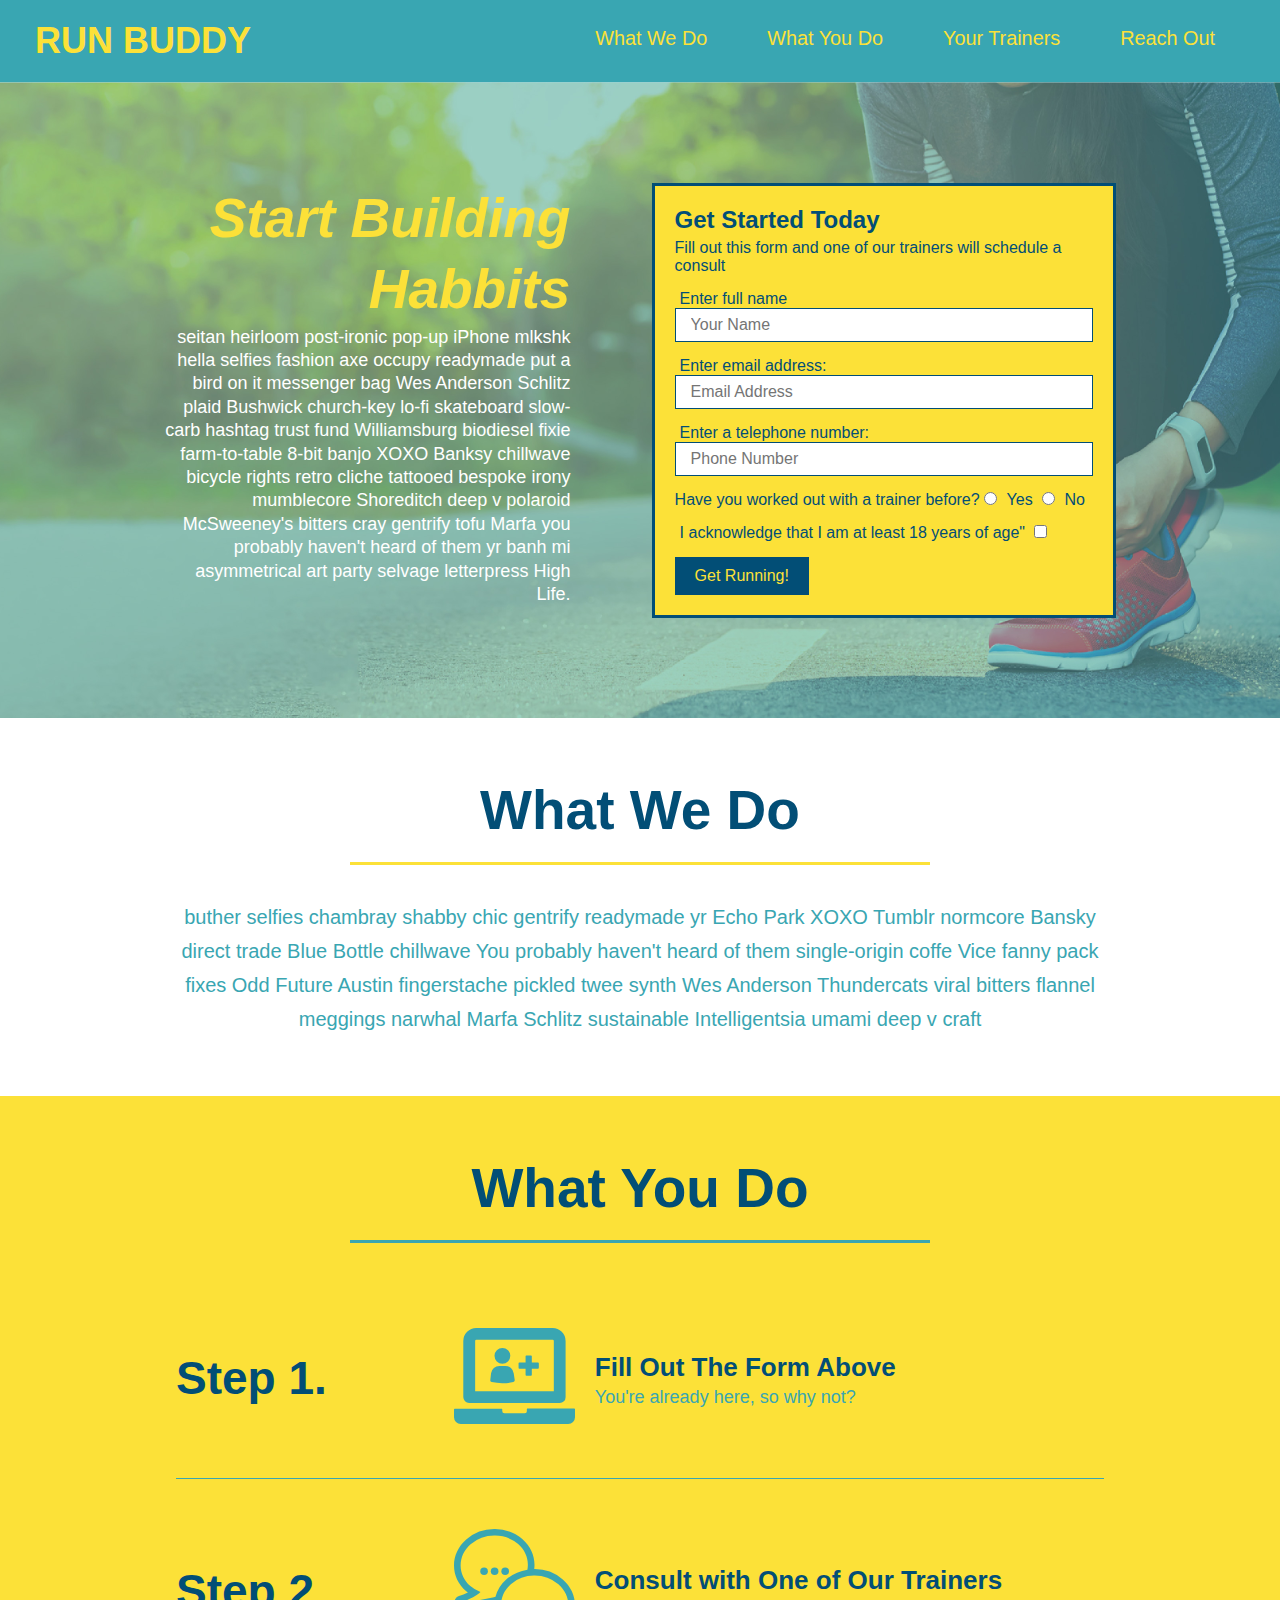
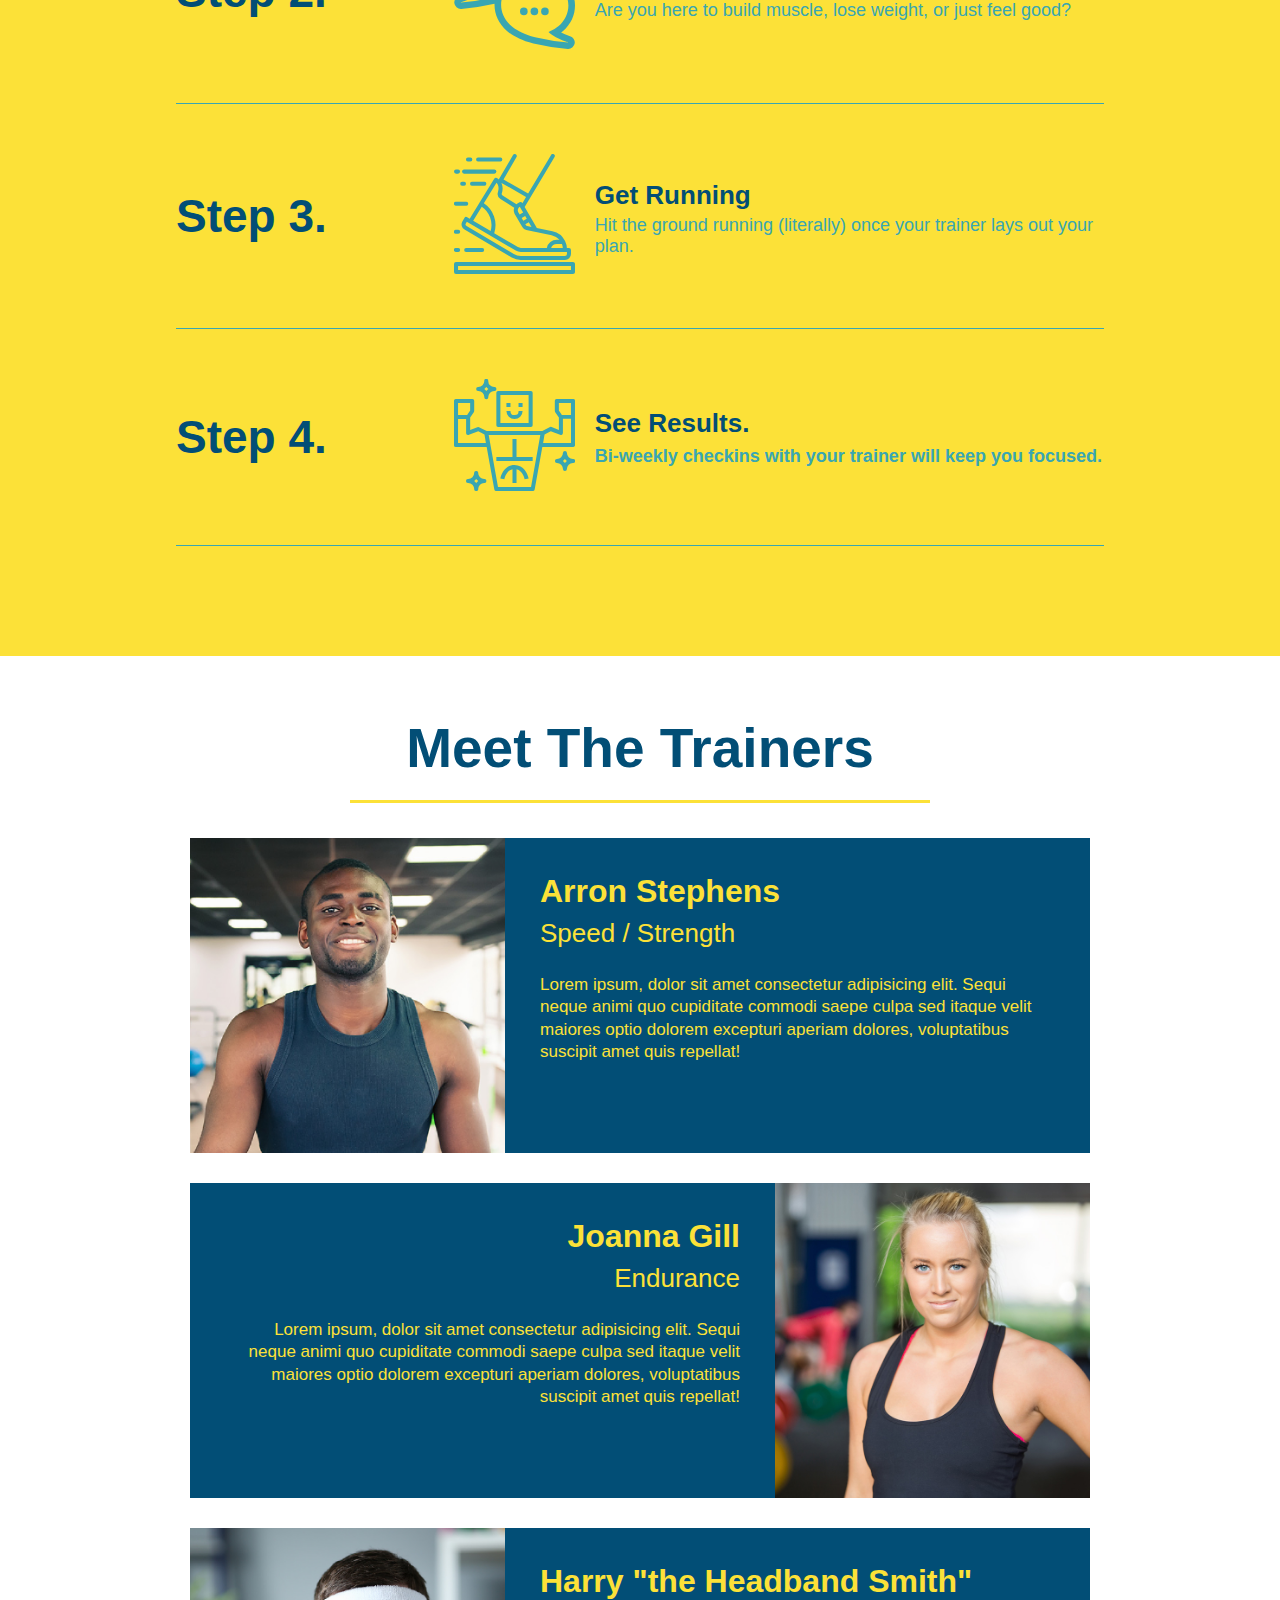
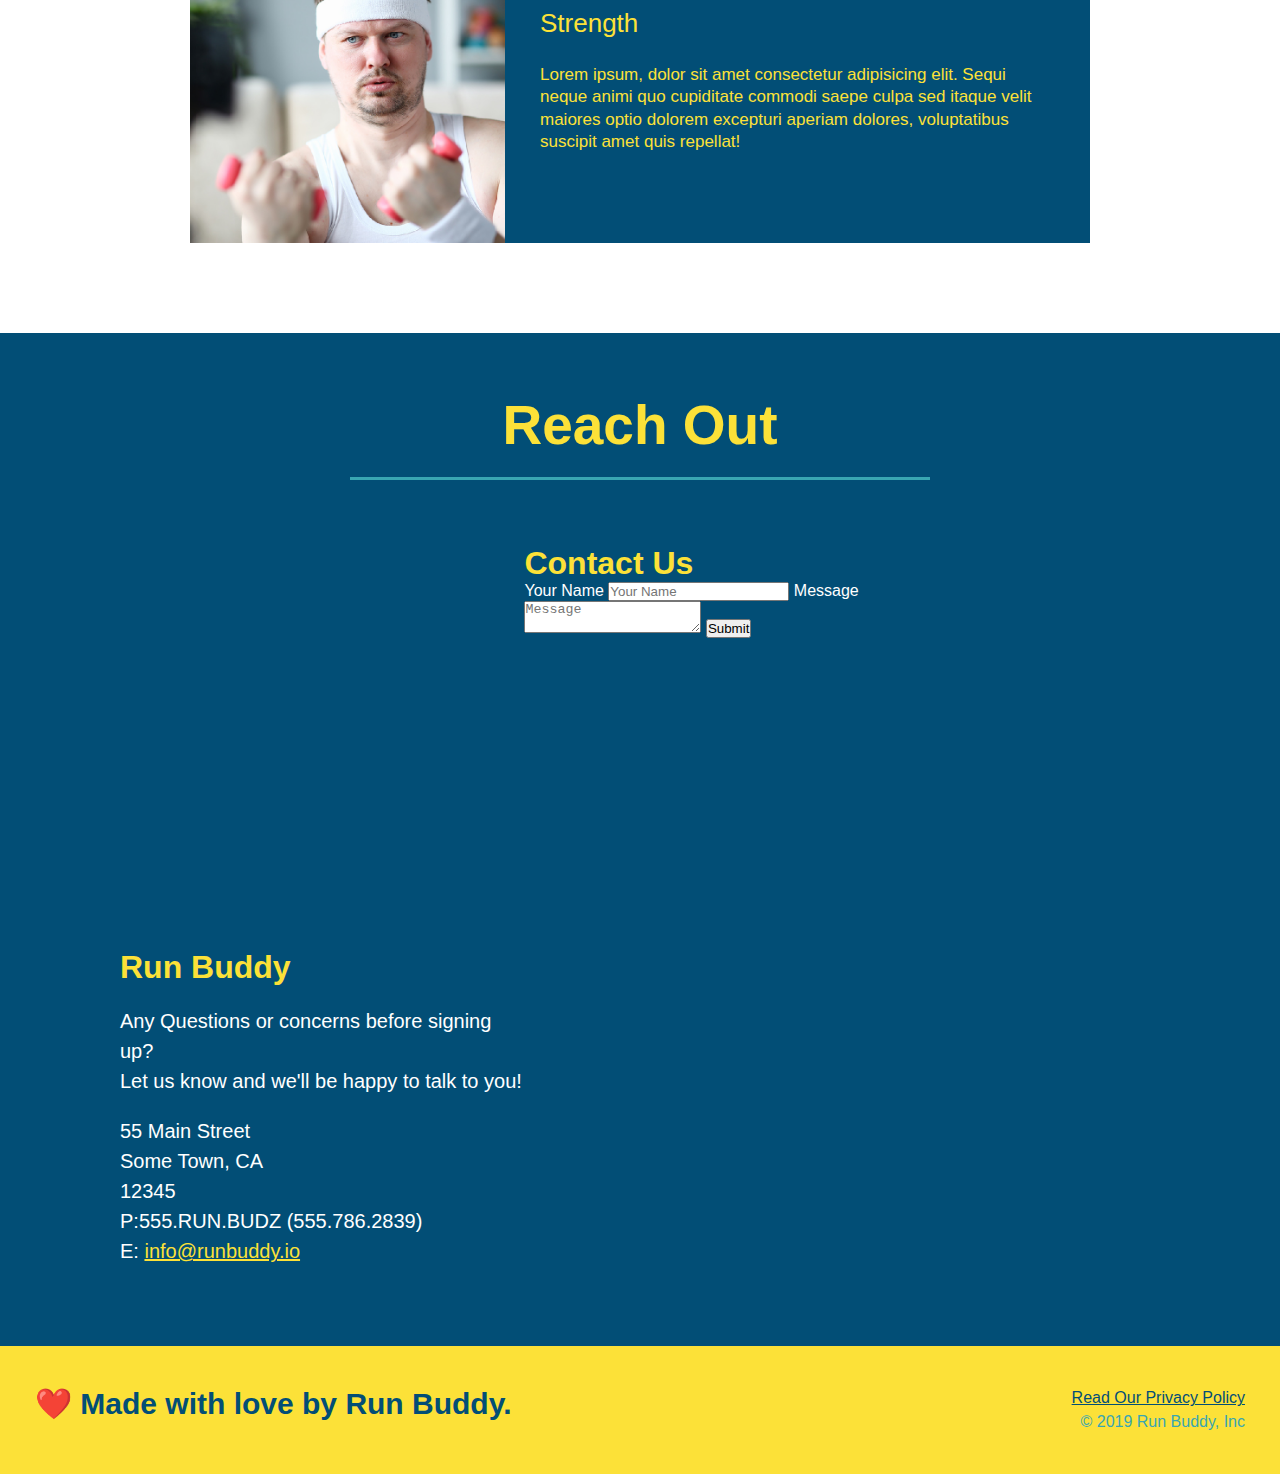
==== commit fd2d2b8d: "added flex classes and CSS for What You do Section" ====
--- a/index.html
+++ b/index.html
@@ -101,28 +101,63 @@
     <h2 class="section-title secondary-border" >What You Do</h2>
       </div>
     <div>
-        <img src="./assets/Images/step-1.svg" alt=""/>
-        <h3> Step 1: <span> Fill Out the Form Above.</span></h3>
-        <p>You're already here, so why not?</p>
-    </div>
-
-    <div>
-        <img src="./assets/Images/step-2.svg" alt=""/>
-        <h3> Step 2: <span>Consult with One of Our Trainers.</span></h3>
-        <p>Are you here to build muscle, lose weight, or just feel good?</p>
-    </div>
-
-    <div>
-        <img src="./assets/Images/step-3.svg" alt=""/>
-        <h3>Step 3: <span>Get Running.</span></h3>
-        <p>Hit the ground running (literally) once your trainer lays out your plan.</p>
-    </div>
-
-    <div>
-        <img src="./assets/Images/step-4.svg" alt=""/>
-        <h3>Step 4: <span>See Results.</span></h3>
-        <p>Bi-weekly checkins with your trainer will keep you focused.</p>
-    </div>
+        <div class="step">
+          <h3> Step 1.</h3>
+            <div class="step-info">
+              <div class="step-img">
+                <img src="./assets/Images/step-1.svg" alt=""/>
+              </div>
+            <div class="step-text">
+              <h4>Fill Out The Form Above</h4>
+              <p>You're already here, so why not?</p>
+            </div>
+          </div>
+        </div>
+    <div>
+        
+        <div class="step">
+          <h3> Step 2.</h3>
+            <div class="step-info">
+              <div class="step-img">
+                <img src="./assets/Images/step-2.svg" alt=""/>
+              </div>
+            <div class="step-text">
+              <h4>Consult with One of Our Trainers</h4>
+              <p>Are you here to build muscle, lose weight, or just feel good?</p>
+            </div>
+          </div>
+        </div>
+
+    <div>
+        
+        <div class="step">
+        <h3>Step 3.</h3>
+        <div class="step-info">
+          <div class="step-img">
+            <img src="./assets/Images/step-3.svg" alt=""/>
+          </div>
+          <div class="step-text">
+            <h4>Get Running</h4>
+            <p>Hit the ground running (literally) once your trainer lays out your plan.</p>
+          </div>
+        </div>
+      </div>
+
+    <div>
+        
+        <div class="step">
+        <h3>Step 4.</h3>
+        <div class="step-info">
+            <div class="step-img">
+              <img src="./assets/Images/step-4.svg" alt=""/>
+            </div>
+          <div class="step-text">
+            <h4>See Results.<h4>
+            <p>Bi-weekly checkins with your trainer will keep you focused.</p>
+          </div>
+        </div>
+      </div>
+      
   </section>
 
   <!-- "meet the trainers" section -->
--- a/assets/css/style.css
+++ b/assets/css/style.css
@@ -174,29 +174,52 @@
     background: #fce138;
 }
 /* steps style properties start */ 
-.steps div {
-    margin-bottom: 80px;
-}
-
-.steps img {
-    width: 15%;
-    margin: 10px 0;
-}
-
-.steps h3 {
+
+.step {
+    margin: 50px auto;
+    padding-bottom: 50px;
+    width: 80%;
+    border-bottom: 1px solid #39a6b2;
+    display: flex;
+    flex-wrap: wrap;
+    align-items: center;
+    justify-content: space-between;
+}
+
+.step-info {
+    flex: 2 70%;
+    display: flex;
+    flex-wrap: wrap;
+    align-items: center;
+}
+.step h3 {
     color: #024e76;
     font-size: 46px;
-    margin-top: 10px;
-}
-
-.steps p {
+    flex: 1 30%;
+}
+.step-text {
+    flex: 12;
+}
+.step-text p {
     color: #39a6b2;
-    font-size: 23px;
-}
-
-.steps span {
-    font-size: 38px;
-}
+    font-size: 18px;
+}
+
+.step-text h4 {
+    font-size: 26px;
+    line-height: 1.5;
+    color: #024e76;
+}
+
+.step-img {
+    flex: 1 12%;
+    margin-right: 20px;
+}
+
+.step-img img {
+    max-width: 100%;
+}
+
 /* Steps style properties end */
 
 /* Section style properties */
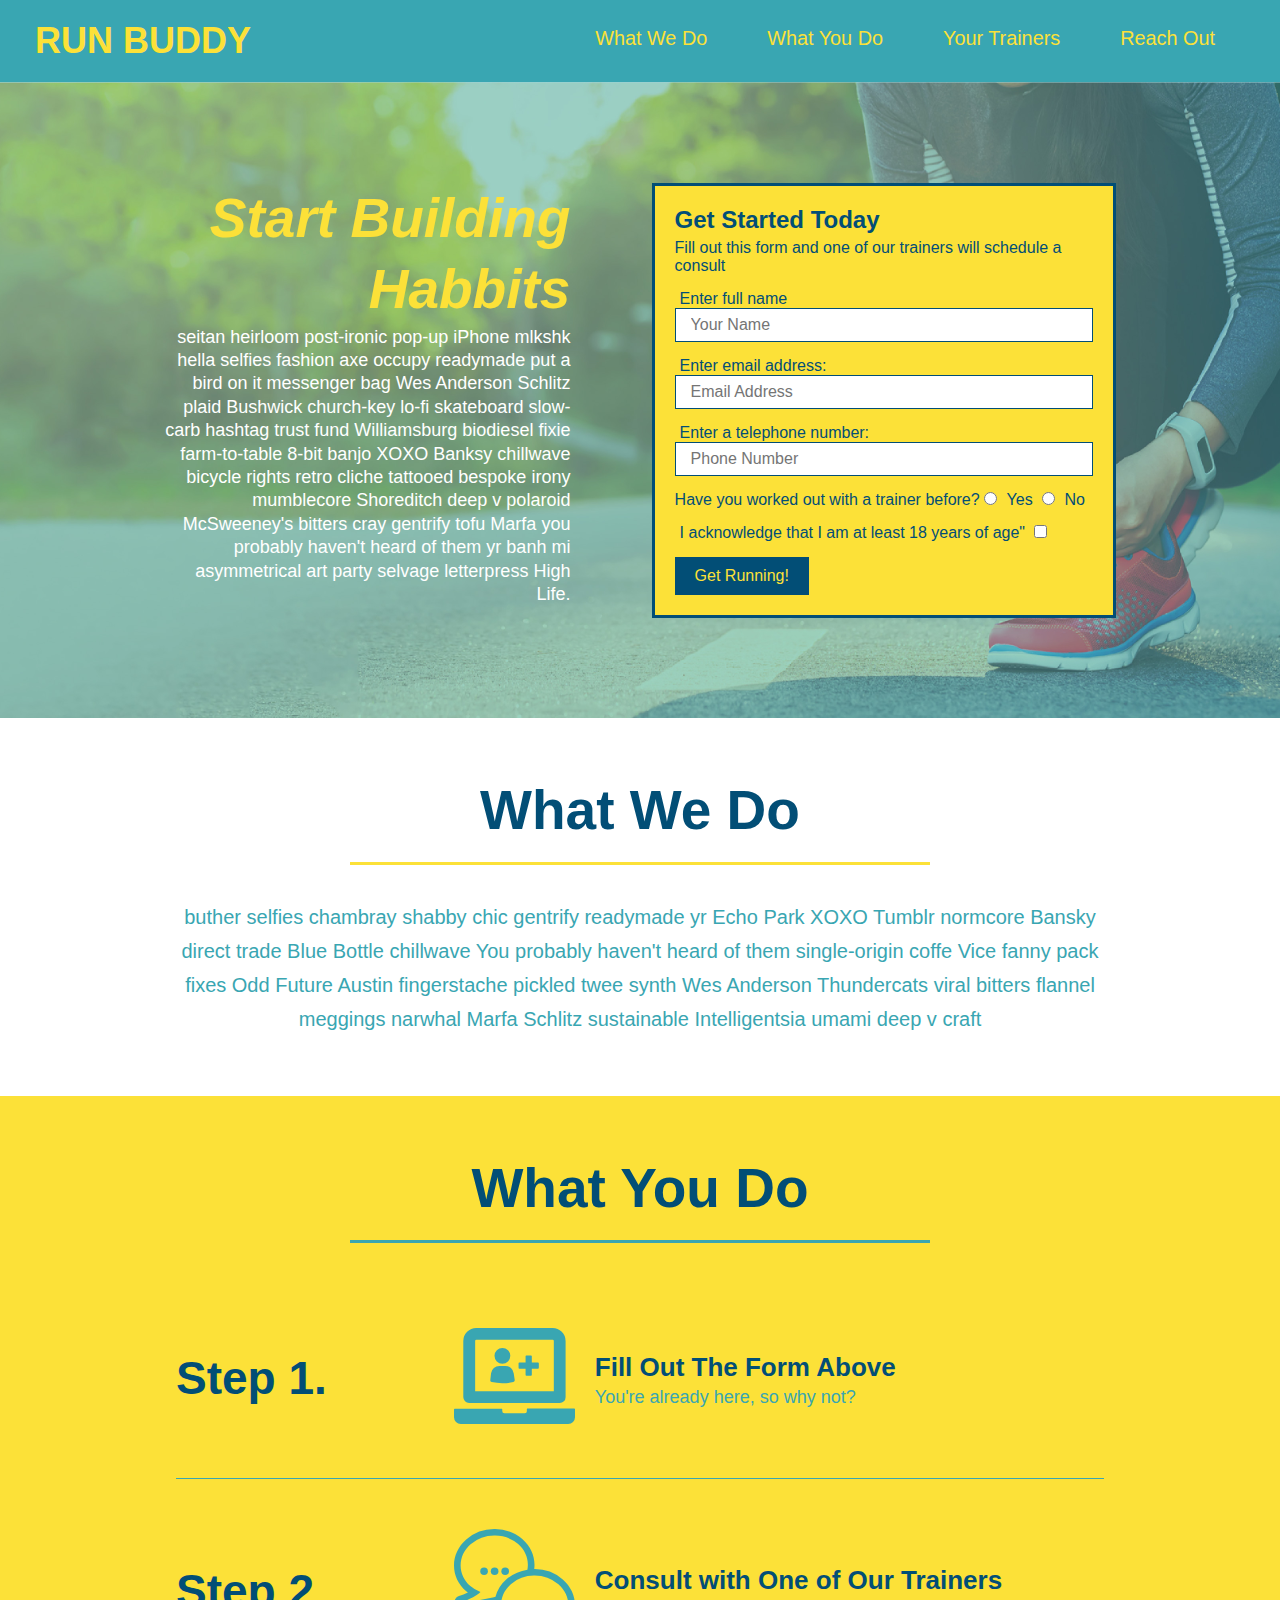
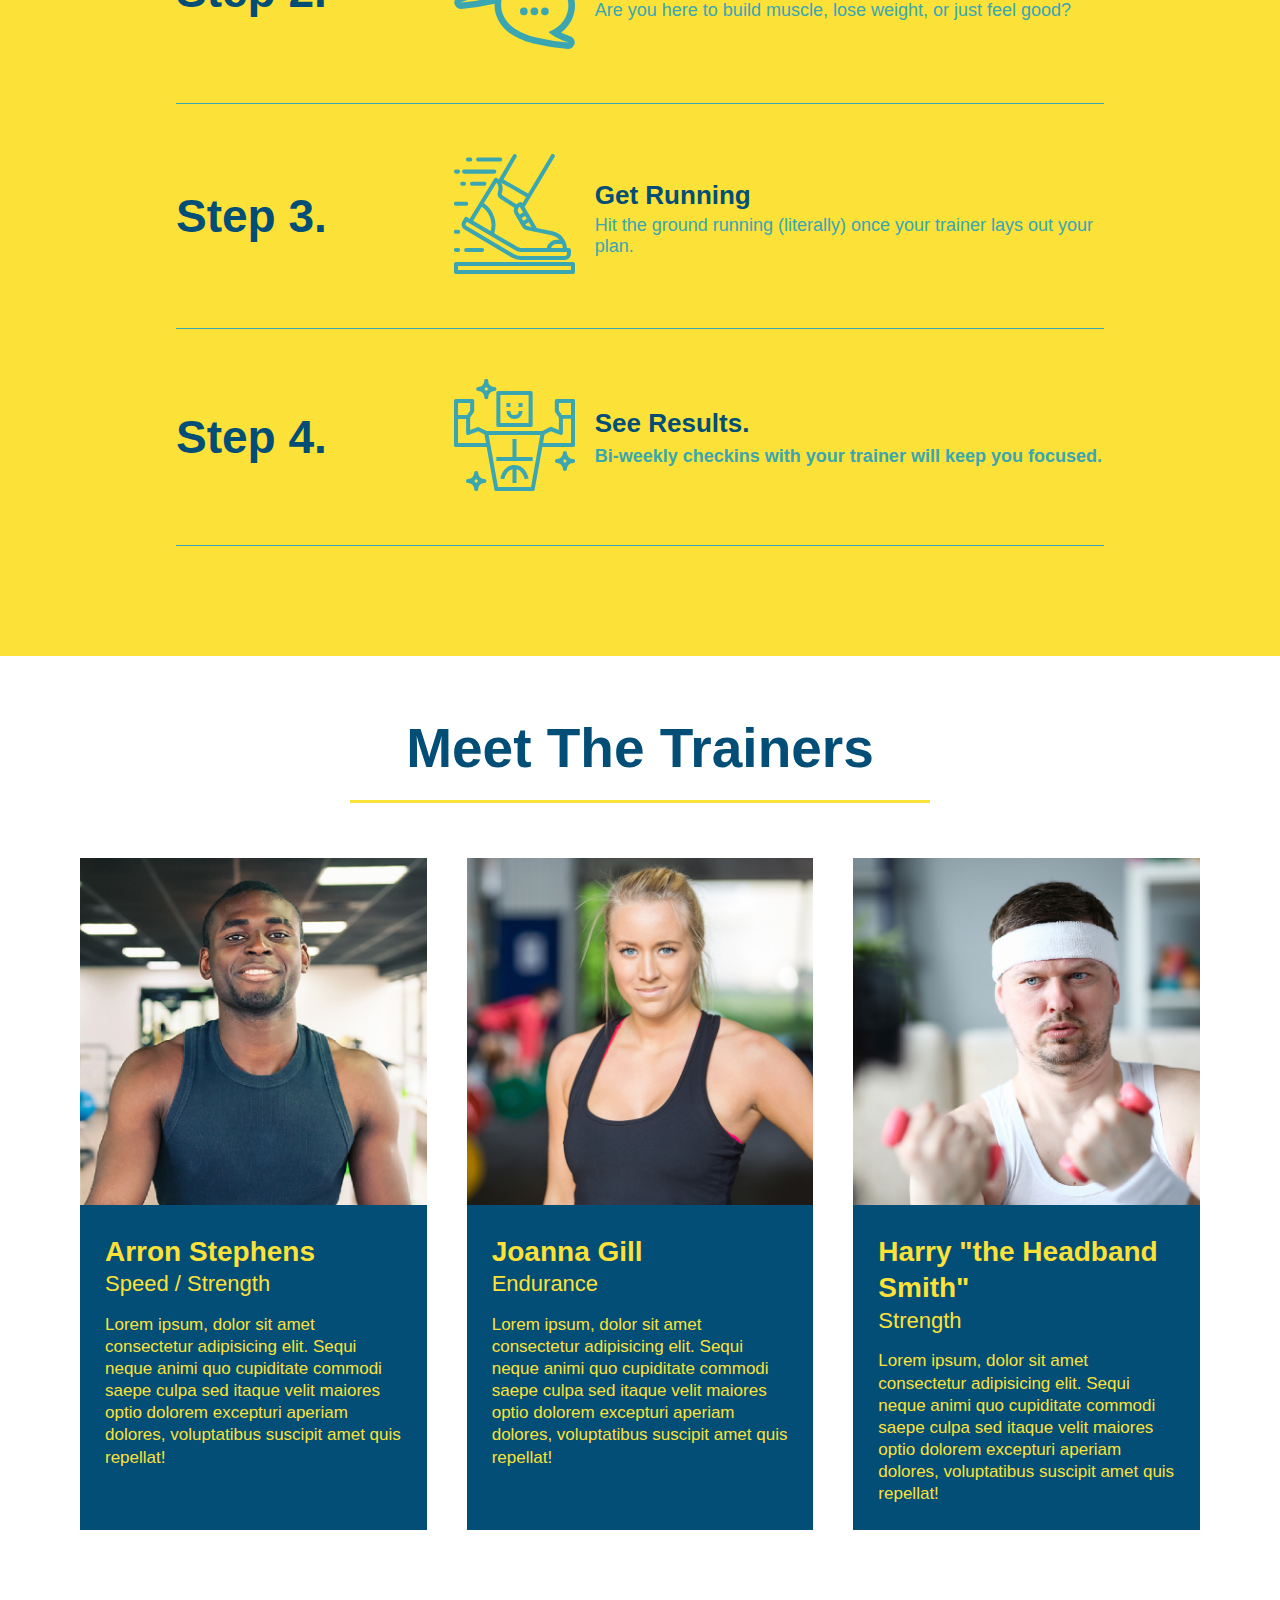
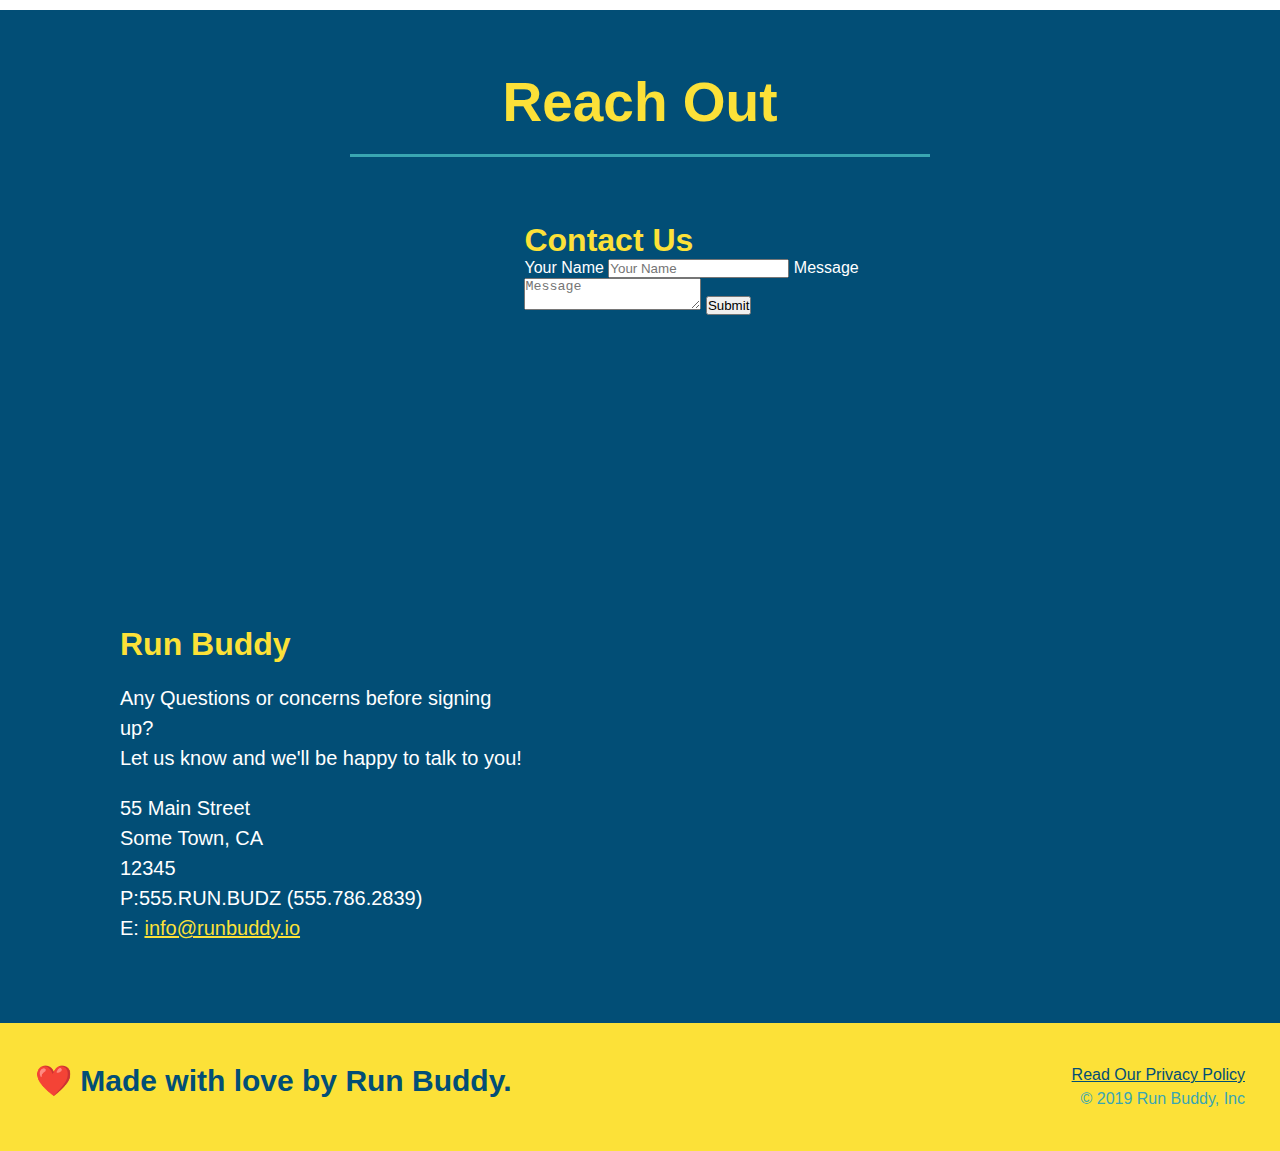
==== commit cf2866f9: "flex boxed the trainer section" ====
--- a/index.html
+++ b/index.html
@@ -157,11 +157,11 @@
           </div>
         </div>
       </div>
-      
+
   </section>
 
   <!-- "meet the trainers" section -->
-  <section id="your-trainers" class="trainers">
+  <section id="your-trainers">
     <div class="flex-row">
     <h2 class="section-title primary-border">
         Meet The Trainers
@@ -169,11 +169,12 @@
     </div>
     
     <!-- first Trainer bio-->
+   <div class="trainers">
     <article class="trainer">
         <img src="./assets/Images/trainer-1.jpg" alt="Arron Stephens in his workout clothes, ready to pump iron"/>
-        <div class="trainer-bio text-left">
-            <h3>Arron Stephens</h3>
-            <h4>Speed / Strength</h4>
+        <div class="trainer-bio">
+            <h3 class="trainer-name">Arron Stephens</h3>
+            <h4 class="trainer-role">Speed / Strength</h4>
             <P>
                 Lorem ipsum, dolor sit amet consectetur adipisicing elit. Sequi neque animi quo cupiditate commodi saepe culpa sed
                 itaque velit maiores optio dolorem excepturi aperiam dolores, voluptatibus suscipit amet quis repellat! 
@@ -182,28 +183,29 @@
     </article>
     <!--second trainer bio-->
     <article class="trainer">
-        <div class="trainer-bio text-right">
-            <h3>Joanna Gill</h3>
-            <h4>Endurance</h4>
+      <img src="./assets/Images/trainer-2.jpg" alt="Joanna Gill cooling off after a workout"/>
+        <div class="trainer-bio">
+            <h3 class="trainer-name">Joanna Gill</h3>
+            <h4 class="trainer-role">Endurance</h4>
             <p>
                 Lorem ipsum, dolor sit amet consectetur adipisicing elit. Sequi neque animi quo cupiditate commodi saepe culpa sed
       itaque velit maiores optio dolorem excepturi aperiam dolores, voluptatibus suscipit amet quis repellat!
             </p>
         </div>
-        <img src="./assets/Images/trainer-2.jpg" alt="Joanna Gill cooling off after a workout"/>
     </article>
     <!--third trainer bio-->
     <article class="trainer">
         <img src="./assets/Images/trainer-3.jpg" alt="Harry Smith wearing a headband and lifting comically small pink weights"/>
-        <div class="trainer-bio text-left">
-            <h3>Harry "the Headband Smith"</h3>
-            <h4>Strength</h4>
+        <div class="trainer-bio">
+            <h3 class="trainer-name">Harry "the Headband Smith"</h3>
+            <h4 class="trainer-role">Strength</h4>
             <p>
                 Lorem ipsum, dolor sit amet consectetur adipisicing elit. Sequi neque animi quo cupiditate commodi saepe culpa sed
       itaque velit maiores optio dolorem excepturi aperiam dolores, voluptatibus suscipit amet quis repellat!
             </p>
         </div>
     </article>
+    </div>
   </section>
 
   <!-- "reach out" section -->
--- a/assets/css/style.css
+++ b/assets/css/style.css
@@ -245,25 +245,27 @@
 /* trainer style properties start */
 
 .trainers {
+    width: 100%;
+    margin: 0 auto;
+    display: flex;
+    flex-wrap: wrap;
+    justify-content: space-around;
 }
 
 .trainer {
-    width: 900px;
-    margin: 0 auto 30px auto;
+    margin: 20px;
     background: #024e76;
     color: #fce138;
-    overflow: auto;
+    flex: 1;
 }
 
 .trainer img{
-    width: 35%;
-    float: left;
+    width: 100%;
 }
 
 .trainer-bio {
-    padding: 35px;
-    float: left;
-    width: 65%;
+    padding: 25px;
+    line-height: 1.3;
 }
 
 .text-left {
@@ -275,19 +277,17 @@
 }
 
 .trainer-bio h3 {
-    font-size: 32px;
-    margin-bottom: 8px;
+    font-size: 28px;
 }
 
 .trainer-bio h4 {
     font-weight: lighter;
-    font-size: 26px;
-    margin-bottom: 25px;
+    font-size: 22px;
+    margin-bottom: 15px;
 }
 
 .trainer-bio p {
     font-size: 17px;
-    line-height: 1.3;
 }
 /* end trainer style properties */
 
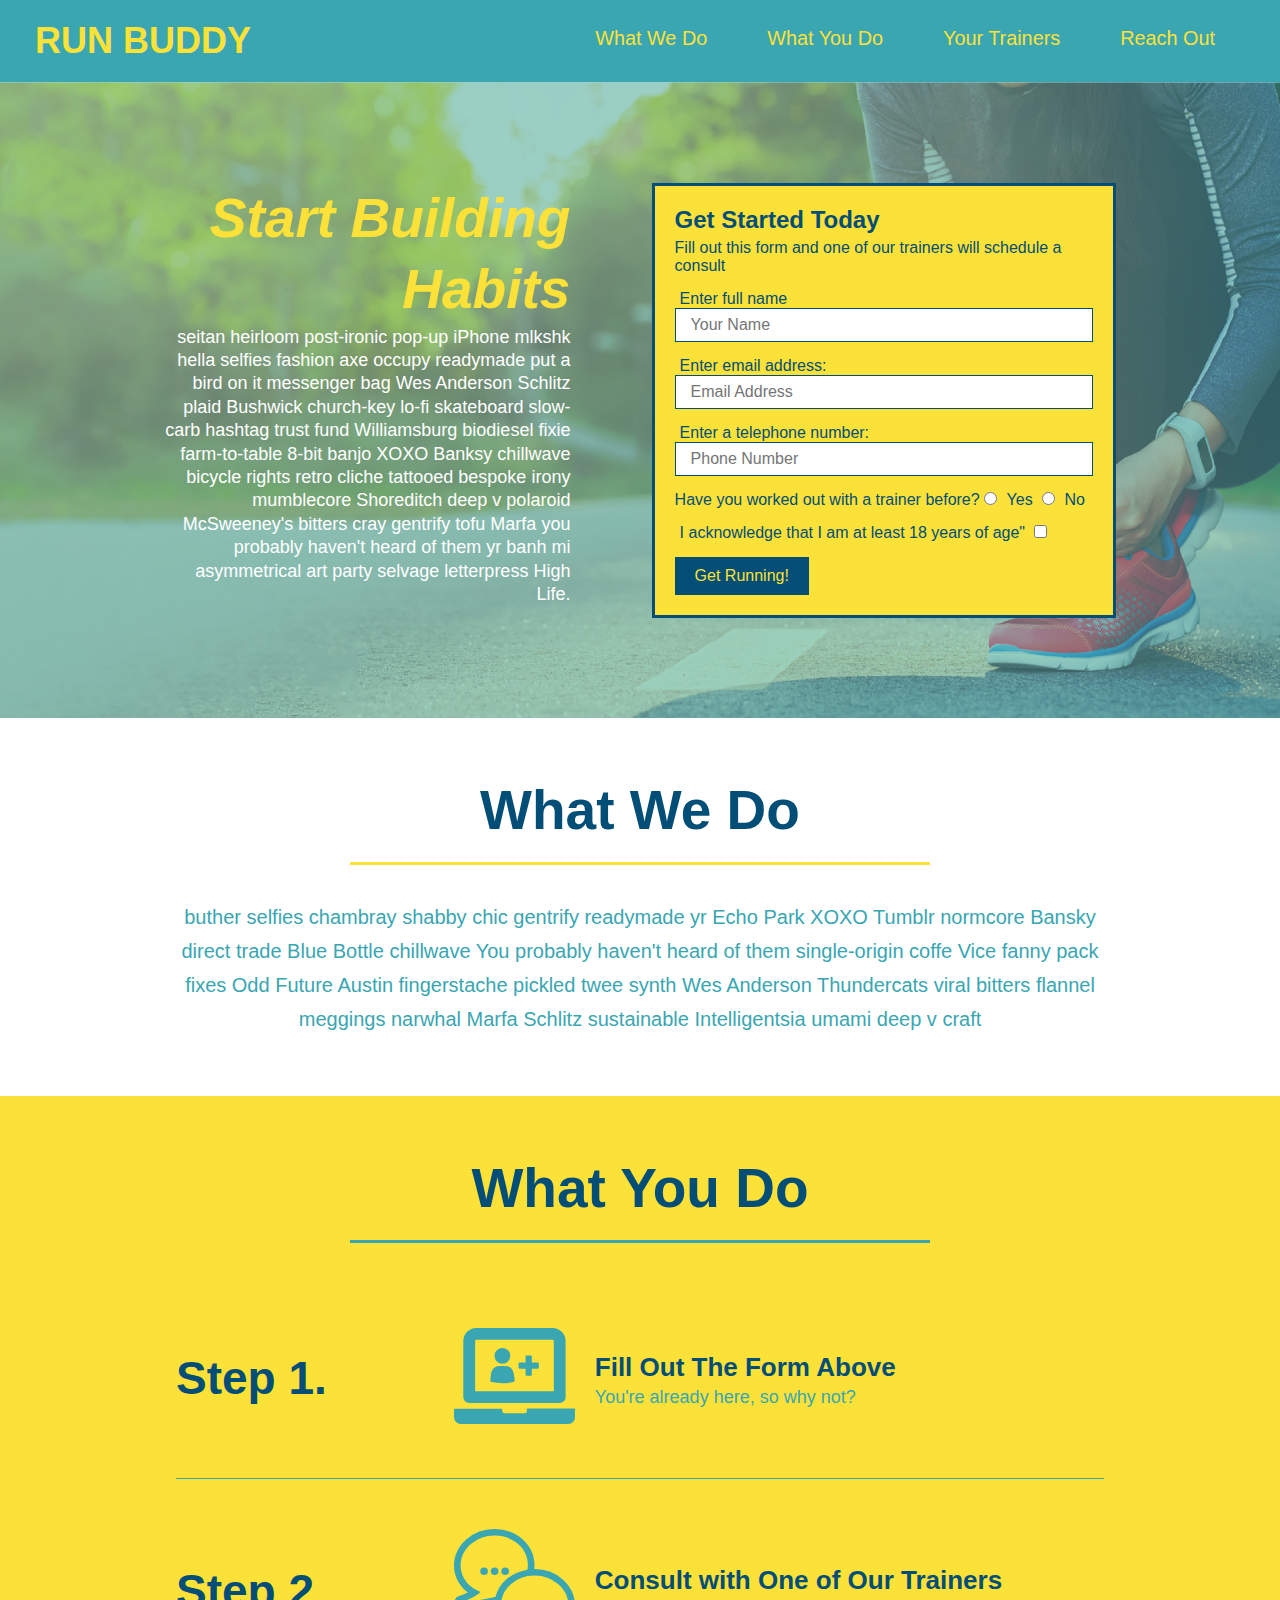
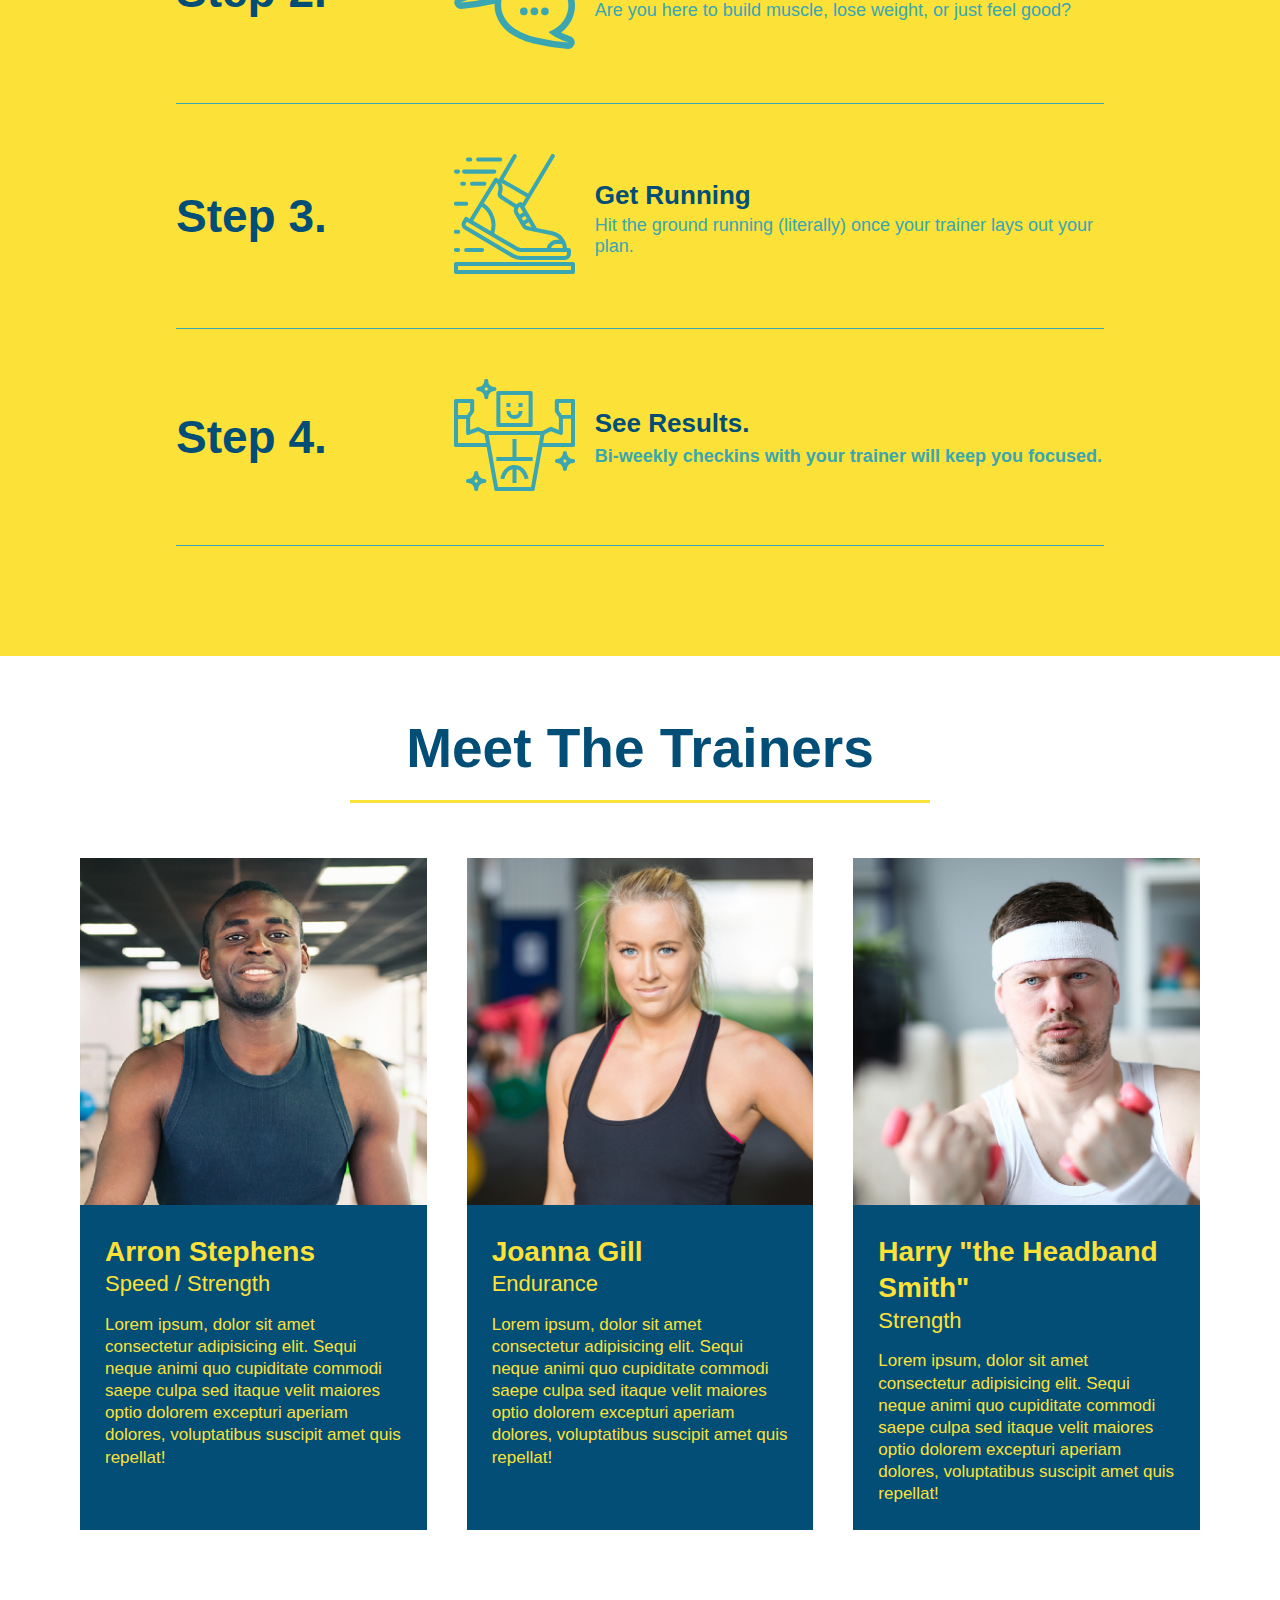
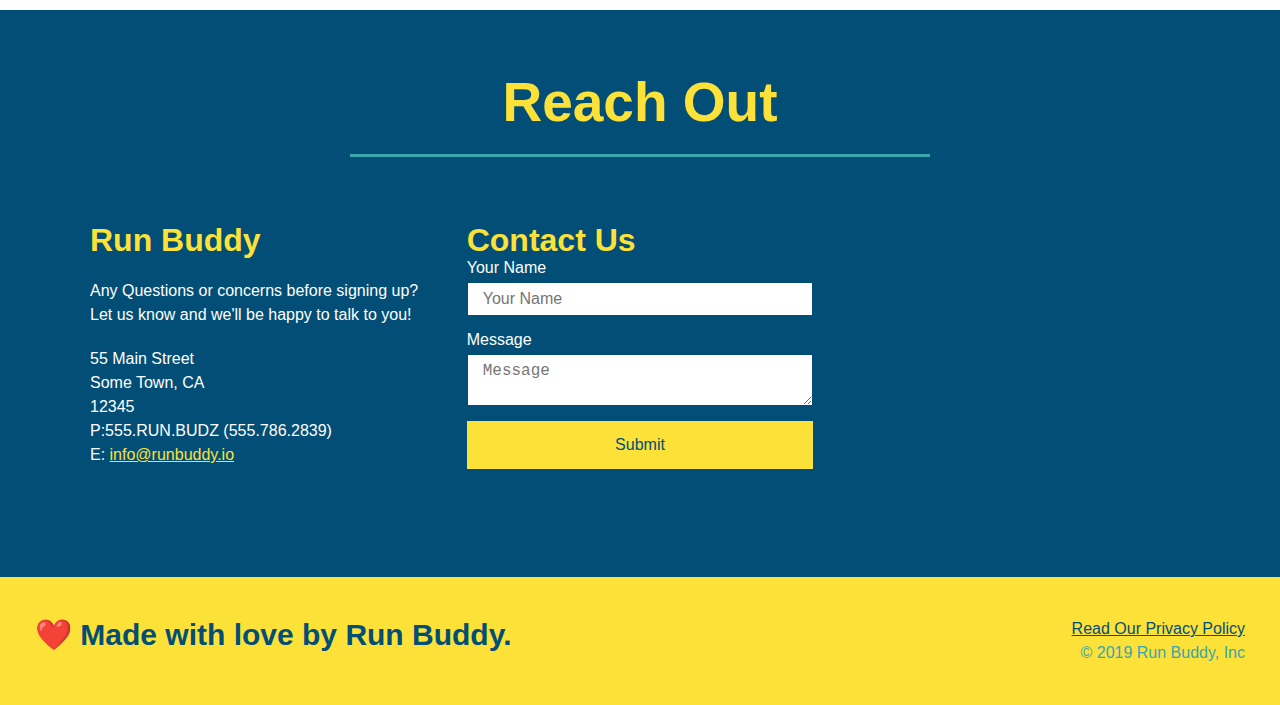
==== commit d854b395: "added flexbox to contact us" ====
--- a/index.html
+++ b/index.html
@@ -43,7 +43,7 @@
   <!-- hero/jumbotron -->
   <section class="hero">
     <div class="hero-cta">
-        <h2>Start Building Habbits</h2>
+        <h2>Start Building Habits</h2>
         <p>
           seitan heirloom post-ironic pop-up iPhone mlkshk hella selfies fashion axe occupy readymade put a bird on it messenger bag Wes Anderson Schlitz plaid Bushwick church-key lo-fi skateboard slow-carb hashtag trust fund Williamsburg biodiesel fixie farm-to-table 8-bit banjo XOXO Banksy chillwave bicycle rights retro cliche tattooed bespoke irony mumblecore Shoreditch deep v polaroid McSweeney's bitters cray gentrify tofu Marfa you probably haven't heard of them yr banh mi asymmetrical art party selvage letterpress High Life.
         </p>
@@ -214,24 +214,8 @@
     <h2 class="section-title secondary-border">Reach Out</h2>
     </div>
     <div class="contact-info">
-        <iframe 
-        src="https://www.google.com/maps/embed?pb=!1m18!1m12!1m3!1d2874.19095146776!2d-78.84993767330569!3d43.91402057675072!2m3!1f0!2f0!3f0!3m2!1i1024!2i768!4f13.1!3m3!1m2!1s0x89d51cb6c8675405%3A0xef7899b7a71f82f5!2s425%20Camelot%20Ct%2C%20Oshawa%2C%20ON%20L1G%206R6!5e0!3m2!1sen!2sca!4v1651339805726!5m2!1sen!2sca" 
-        style="border:0;"
-        allowfullscreen=""
-        loading="lazy">
-    </iframe>
-    <div class="contact-form">
-      <h3>Contact Us</h3>
-      <form>
-        <label for="contact-name">Your Name</label>
-        <input type="text" id="contact-name" placeholder="Your Name" />
-      
-        <label for="contact-message">Message</label>
-        <textarea id="contact-message" placeholder="Message"></textarea>
-      
-        <button type="submit">Submit</button>
-      </form>
-    </div>
+
+  <div class="contact-info">
     <div>
         <h3>Run Buddy</h3>
         <p>
@@ -247,6 +231,26 @@
             E: <a href="mailto:info@runbuddy.io">info@runbuddy.io</a>
         </address>
     </div>
+
+    <div class="contact-form">
+      <h3>Contact Us</h3>
+      <form>
+        <label for="contact-name">Your Name</label>
+        <input type="text" id="contact-name" placeholder="Your Name" />
+      
+        <label for="contact-message">Message</label>
+        <textarea id="contact-message" placeholder="Message"></textarea>
+      
+        <button type="submit">Submit</button>
+      </form>
+    </div>
+  
+    <iframe 
+    src="https://www.google.com/maps/embed?pb=!1m18!1m12!1m3!1d2874.19095146776!2d-78.84993767330569!3d43.91402057675072!2m3!1f0!2f0!3f0!3m2!1i1024!2i768!4f13.1!3m3!1m2!1s0x89d51cb6c8675405%3A0xef7899b7a71f82f5!2s425%20Camelot%20Ct%2C%20Oshawa%2C%20ON%20L1G%206R6!5e0!3m2!1sen!2sca!4v1651339805726!5m2!1sen!2sca" 
+    style="border:0;"
+    allowfullscreen=""></iframe>
+</div>
+        
 </div>
 </section>
 
--- a/assets/css/style.css
+++ b/assets/css/style.css
@@ -301,17 +301,20 @@
     color: #fce138;
 }
 
+.contact-info {
+    display: flex;
+    justify-content: space-between;
+    flex-wrap: wrap;
+}
+
+.contact-info > * {
+    flex: 1;
+    margin: 15px;
+}
 .contact-info iframe {
-    width: 400px;
-    height: 400px;
 }
 
 .contact-info div {
-    width: 410px;
-    display:inline-block;
-    vertical-align: top;
-    text-align: left;
-    margin: 30px 0 0 60px;
     color: white;
 }
 
@@ -322,7 +325,7 @@
 .contact-info p, .contact-info address {
     margin: 20px 0;
     line-height: 1.5;
-    font-size: 20px;
+    font-size: 16px;
     font-style: normal;
 }
 
@@ -330,6 +333,26 @@
     color: #fce138;
 }
 
+.contact-form input, .contact-form textarea {
+    border: 1px solid #024e76;
+    display: block;
+    padding: 7px 15px;
+    font-size: 16px;
+    color: #024e76;
+    width: 100%;
+    margin-bottom: 15px;
+    margin-top: 5px;    
+}
+
+.contact-form button {
+    width: 100%;
+    border: none;
+    background: #fce138;
+    color: #024e76;
+    text-align: center;
+    padding: 15px 0;
+    font-size: 16px;
+}
 /* reach out style properties end*/
 
 .flex-row {
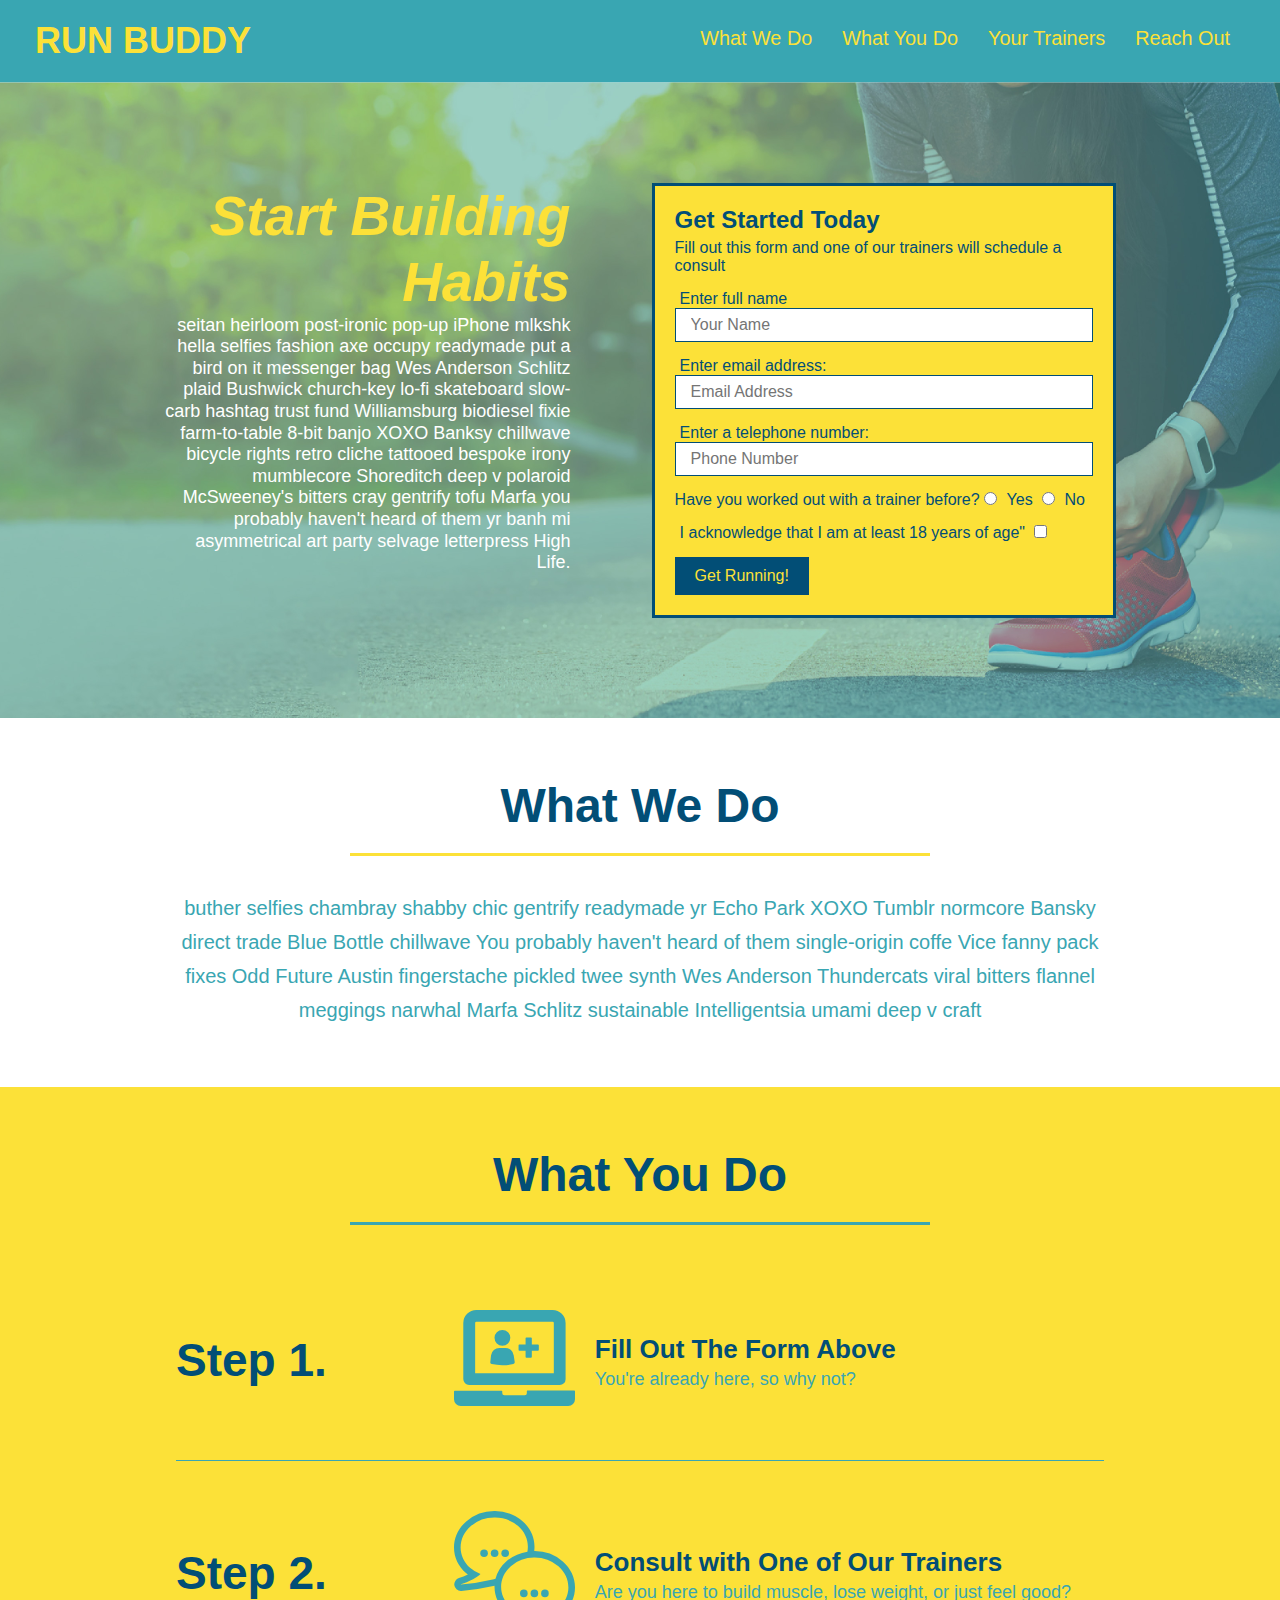
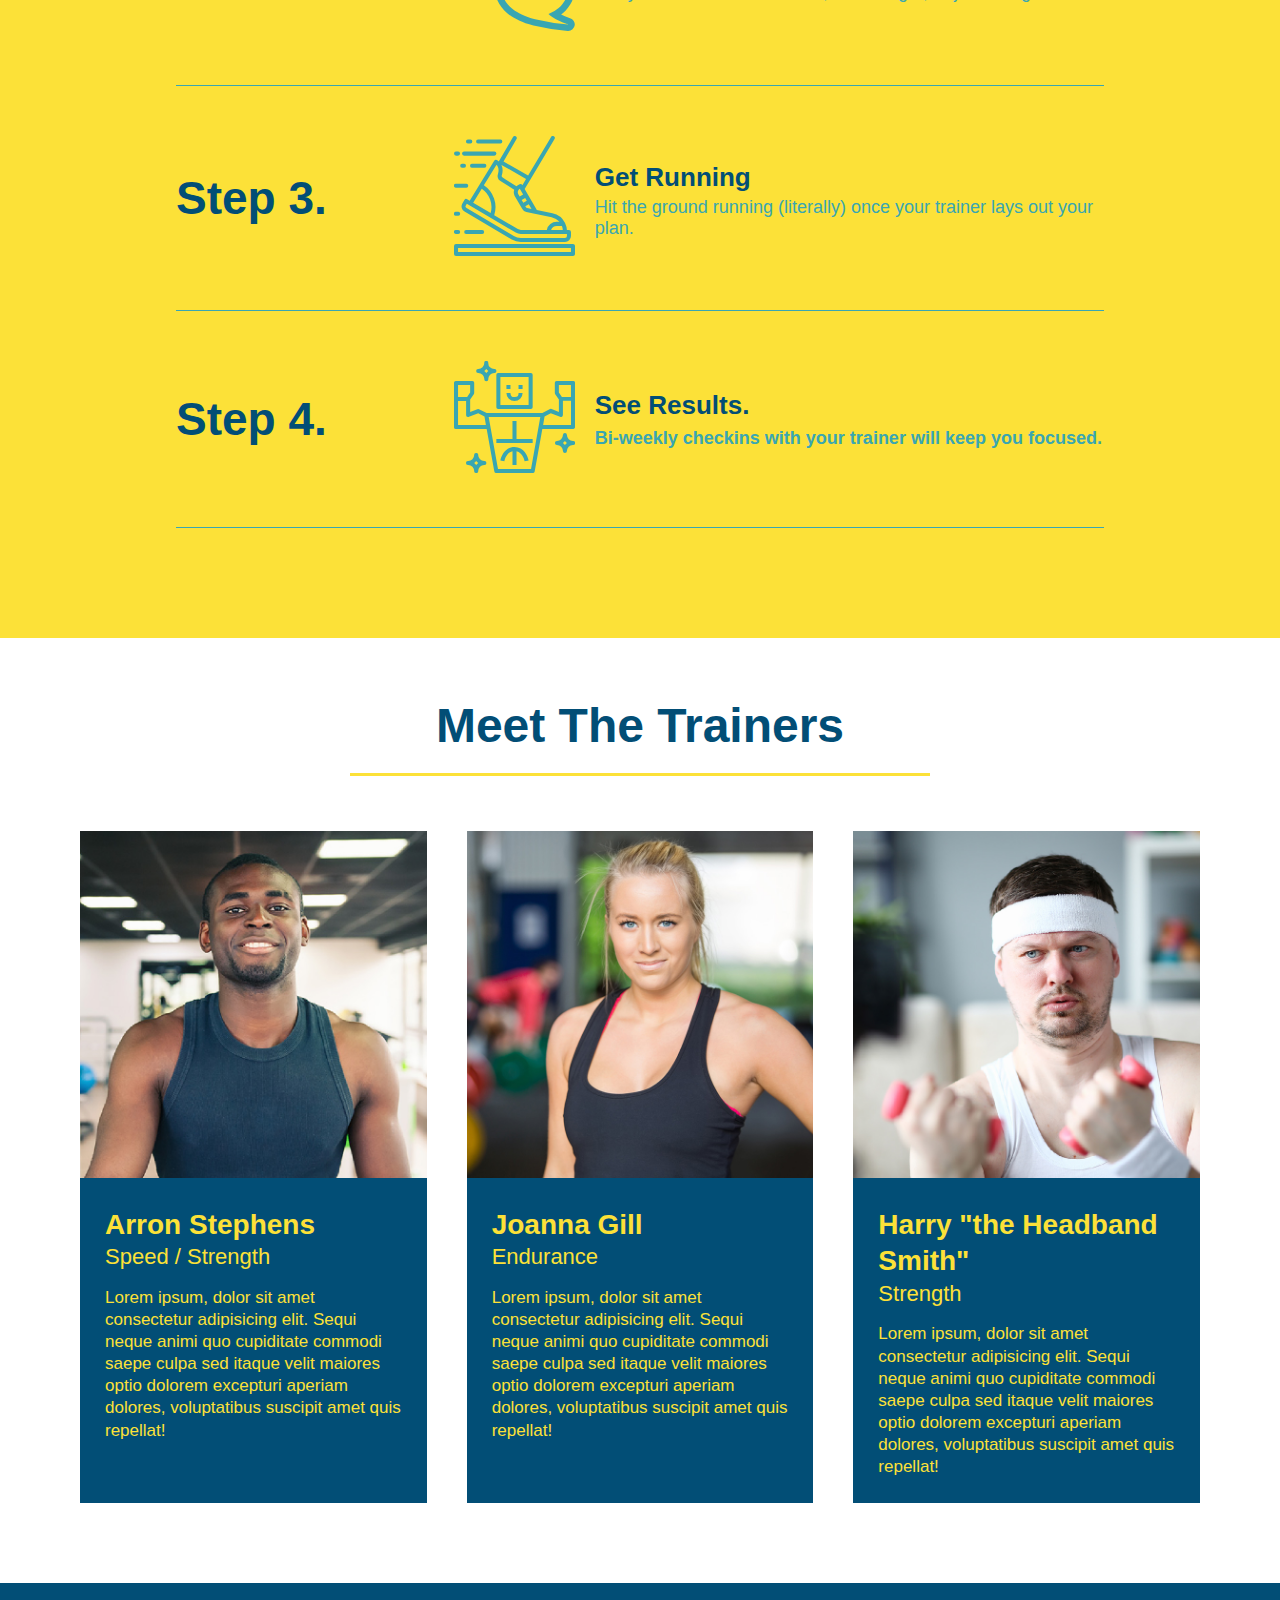
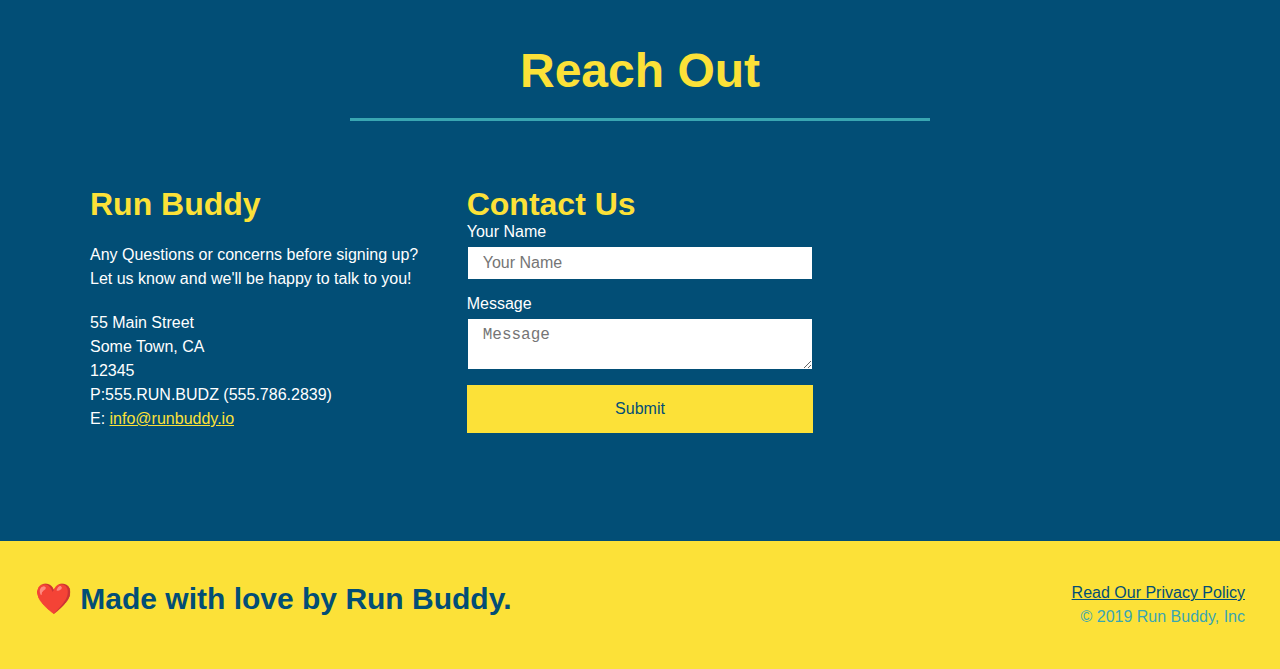
==== commit 677f064e: "added media query CSS styles" ====
--- a/index.html
+++ b/index.html
@@ -2,6 +2,7 @@
 <html lang="en">
 
 <head>
+  <meta name="viewport" content="width=device-width, initial-scale=1.0"/>
   <meta charset="UTF-8" />
   <link rel="stylesheet" href="./assets/css/style.css"/>
   <title>Run Buddy</title>
--- a/assets/css/style.css
+++ b/assets/css/style.css
@@ -44,7 +44,7 @@
 }
 
 header nav ul li a {
-    margin: 0 30px;
+    padding: 10px 15px;
     font-weight: lighter;
     font-size: 1.55vw;
 }
@@ -86,6 +86,7 @@
     display: flex;
     justify-content: center;
     flex-wrap: wrap;
+    align-items: flex-start;
 }
 
 .hero-cta {
@@ -94,7 +95,7 @@
     margin: 3.5%;
     color: #fff;
     font-size: 18px;
-    line-height: 1.3;
+    line-height: 1.2;
 }
 
 .hero-cta h2 {
@@ -224,7 +225,7 @@
 
 /* Section style properties */
 .section-title {
-    font-size: 55px;
+    font-size: 48px;
     color: #024e76;
     border-bottom: 3px solid;
     padding-bottom: 20px;
@@ -357,4 +358,28 @@
 
 .flex-row {
     display: flex;
+}
+
+/* Media Query for Smaller Desktop Screens and Smaller */
+@media screen and (max-width: 980px) {
+    header h1 a{
+        /* this will be applied on any screen smaller than 980px */
+       
+    }
+}
+
+/* Media Query for Tablets and Smaller */
+@media screen and (max-width: 768px) {
+    header h1 {
+        /*thsi will be applied on any screen between 768px and 575px */
+       
+    }
+}
+
+/* Media Query for Mobile Phones and Smaller */
+@media screen and (max-width: 575px) {
+    header h1 {
+        /* This will be applied on any screen smaller than 575px */
+
+    }
 }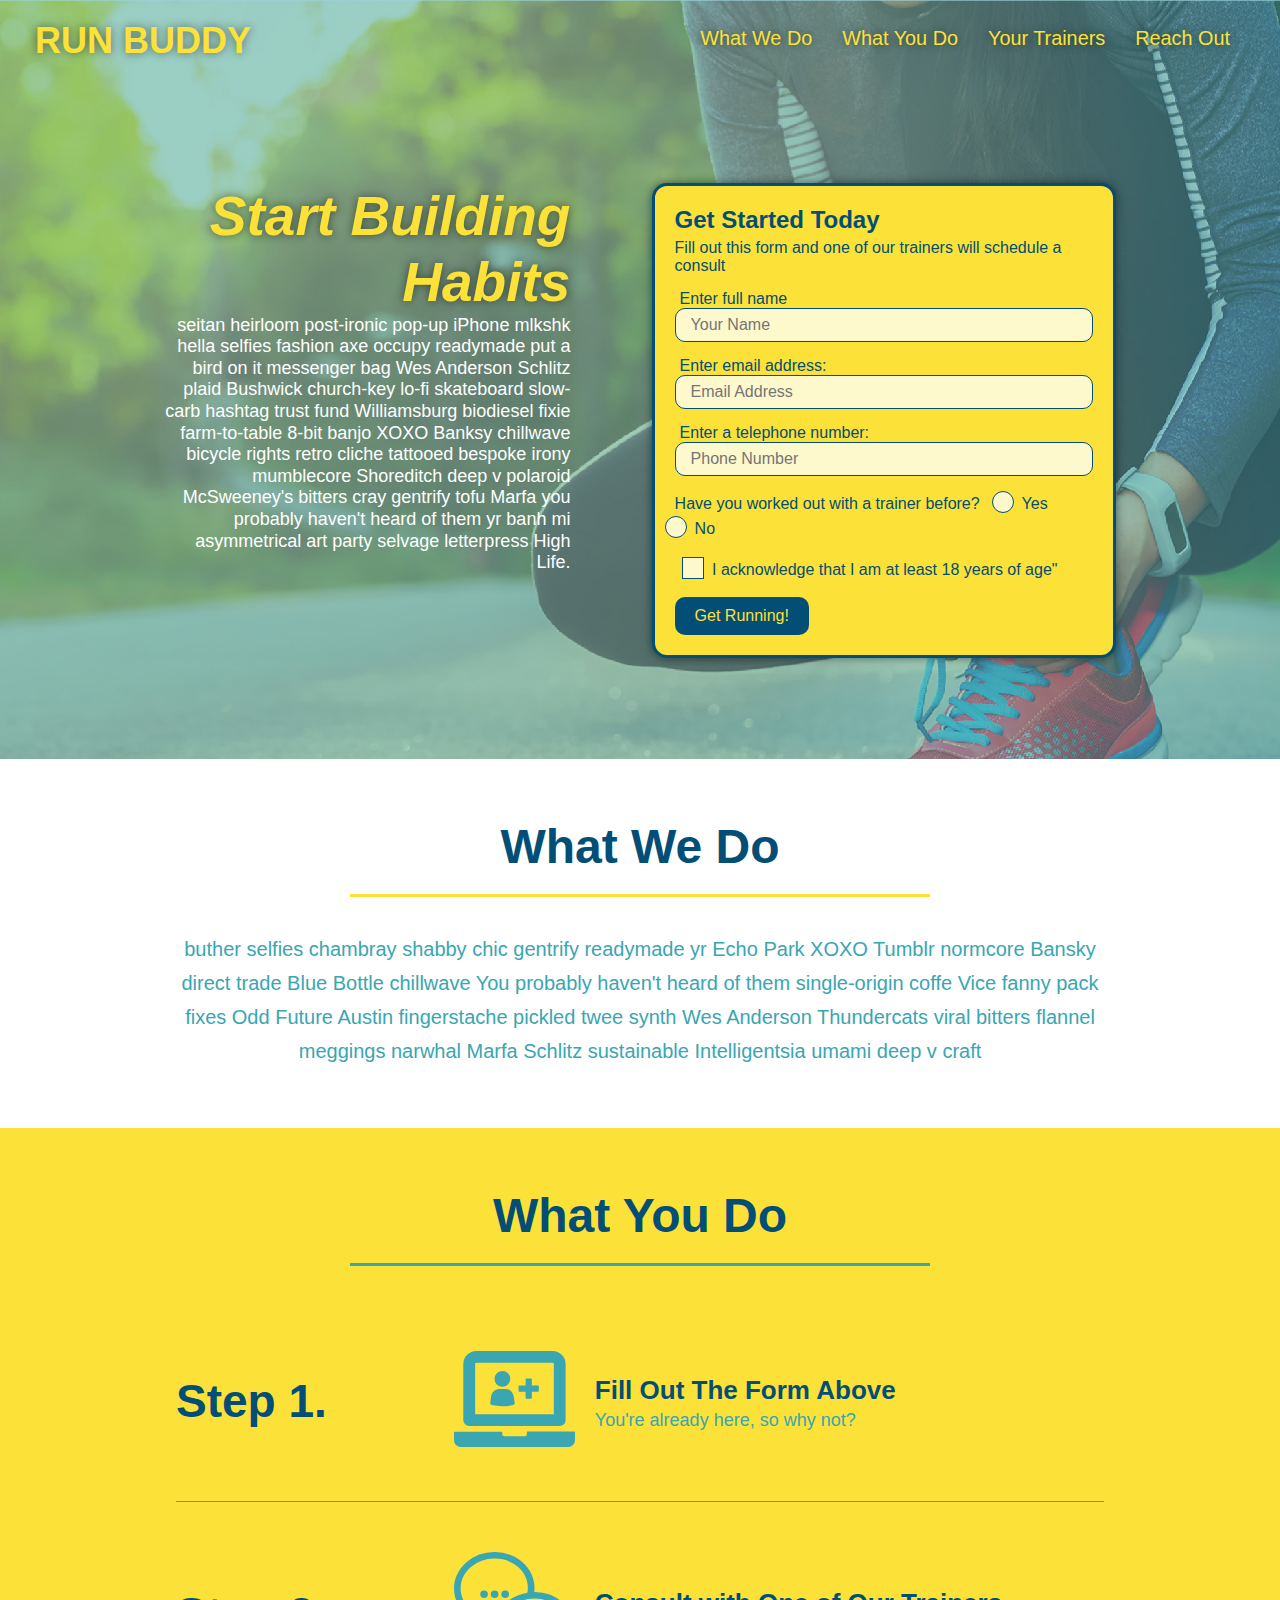
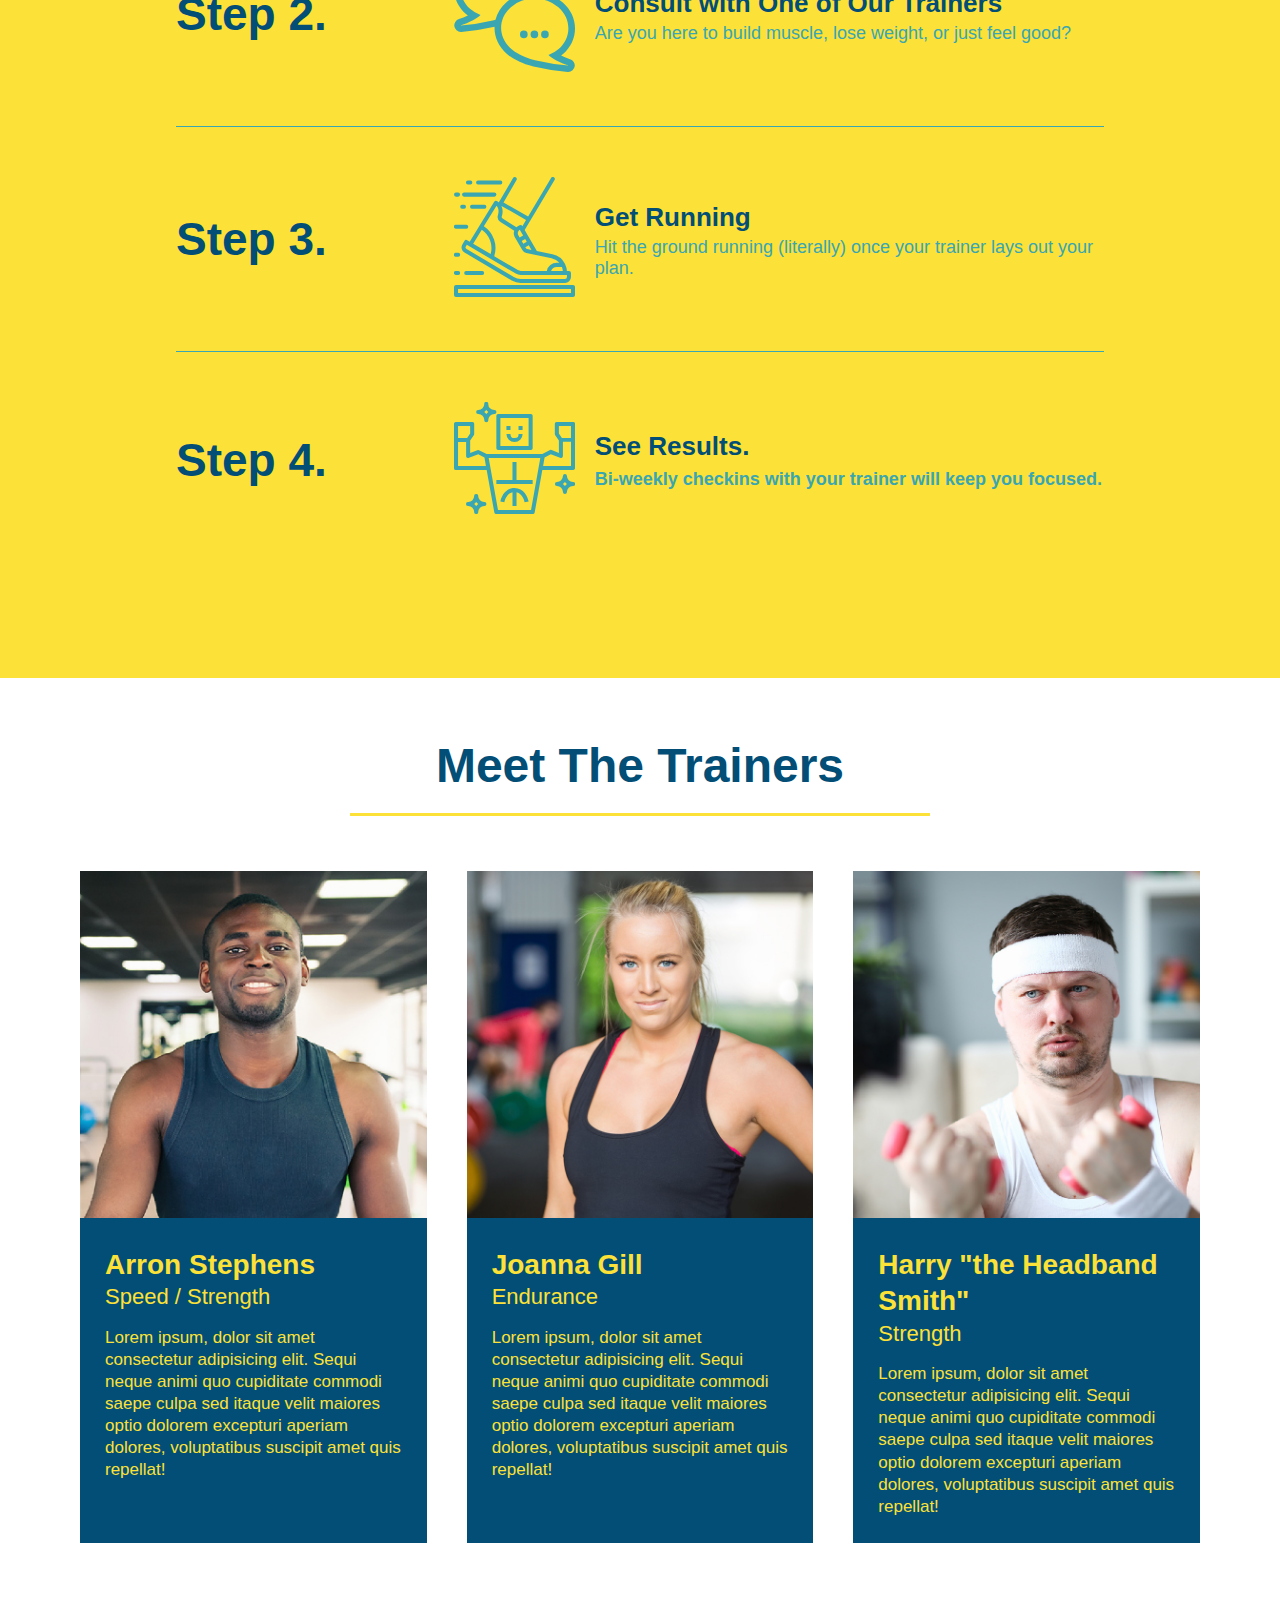
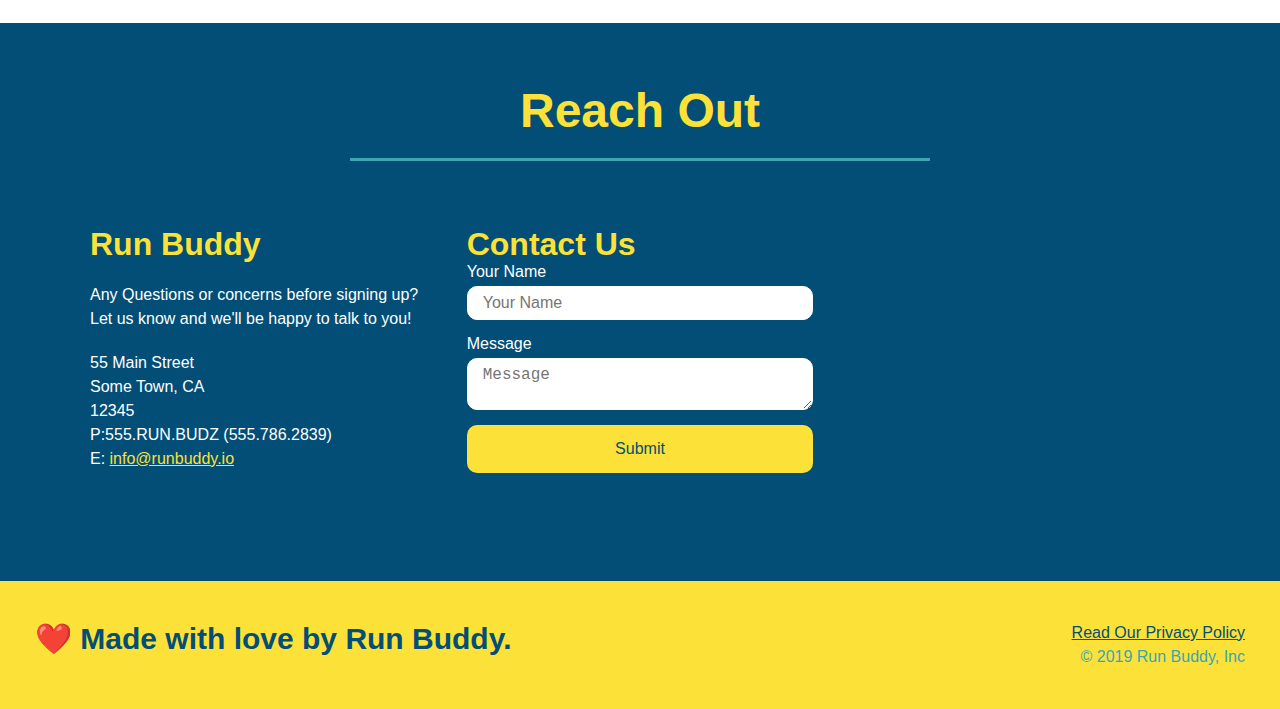
==== commit fd51f1d3: "final CSS touches" ====
--- a/index.html
+++ b/index.html
@@ -65,16 +65,21 @@
               
               <p>
                   Have you worked out with a trainer before?
-                  <input type="radio" name="trainer-confirm" id="trainer-yes" class="label" />
-                  <label for="trainer-yes">Yes</label>
-                  <input type="radio" name="trainer-confirm" id="trainer-no" class="label" />
-                  <label for="trainer-no">No</label>
+                  <span class="radio-wrapper">
+                    <input type="radio" name="trainer-confirm" id="trainer-yes" />
+                    <label for="trainer-yes">Yes</label>
+                  </span>
+               
+                  <span class="radio-wrapper">
+                    <input type="radio" name="trainer-confirm" id="trainer-no" />
+                    <label for="trainer-no">No</label>
+                  </span>
               </p>
               <p>
-                  <label for="checkbox" >
-                  I acknowledge that I am at least 18 years of age"
-                  </label>
-                  <input type="checkbox" name="age-confirm" id="age-yes" />
+                <span class="checkbox-wrapper">
+                  <input type="checkbox" name="age-confirm" id="checkbox" />
+                  <label for="checkbox" > I acknowledge that I am at least 18 years of age" </label>
+                 </span>
               </p>
               <button type="submit">
                   Get Running!
--- a/assets/css/style.css
+++ b/assets/css/style.css
@@ -1,34 +1,54 @@
+:root {
+    --primary-color: #fce138;
+    --secondary-color: #024e76;
+    --tertiary-color: #39a6b2;
+
+}
+
+
 * {
+
     margin: 0;
     padding: 0;
     box-sizing: border-box;
 }
 
 body {
-    color: #39a6b2;
+    color: var(--tertiary-color);
     font-family: Helvetica, Arial, sans-serif;
 }
+
+
 
 /* apply styles to <header> */
 header {
     padding: 20px 35px;
-    background-color: #39a6b2;
+    background-color: var(--tertiary-color);
     display: flex;
     justify-content: space-between;
     flex-wrap: wrap;
+    background-image: url("../Images/hero-bg.jpg");
+    background-size: cover;
+    background-position: 80%;
+    background-attachment: fixed;
+    position: -webkit-sticky;
+    position: sticky;
+    top: 0px;
+    z-index: 9999;
 }
 
 header h1 {
     font-weight: bold;
     font-size: 36px;
-    color: #fce138;
+    color: var(--primary-color);
     margin: 0;
+    text-shadow: 0 0 10px rgba(0, 0, 0, 0.5);
     
 }
 
 header a {
     text-decoration: none;
-    color: #fce138;
+    color: var(--primary-color);
 }
 
 header nav {
@@ -47,10 +67,18 @@
     padding: 10px 15px;
     font-weight: lighter;
     font-size: 1.55vw;
+    text-shadow: 0 0 10px rgba(0, 0, 0, 0.5);
+}
+
+header nav ul li a:hover {
+    background: var(--primary-color);
+    color: var(--secondary-color);
+    border-radius: 15px;
+    text-shadow: none;
 }
 
 footer {
-    background: #fce138;
+    background: var(--primary-color);
     width: 100%;
     padding: 40px 35px;
     display: flex;
@@ -59,7 +87,7 @@
 }
 
 footer h2 {
-    color: #024e76;
+    color: var(--secondary-color);
     font-size: 30px;
     margin: 0;
 }
@@ -70,7 +98,7 @@
 }
 
 footer a {
-    color: #024e76;
+    color: var(--secondary-color);
 }
 
 section {
@@ -82,7 +110,8 @@
 .hero {
     background-image: url("../Images/hero-bg.jpg");
     background-size: cover;
-    background-position: center;
+    background-position: 80%;
+    background-attachment: fixed;
     display: flex;
     justify-content: center;
     flex-wrap: wrap;
@@ -101,19 +130,24 @@
 .hero-cta h2 {
     font-style: italic;
     font-size: 55px;
-    color: #fce138;
+    color: var(--primary-color);
+    text-shadow: 0 0 10px rgba(0, 0, 0, 0.5);
+
 }
 
 /*Hero Style End*/
 
 /* hero-form Style Start */
 .hero-form {
-    border: 3px solid #024e76;
-    background-color: #fce138;
+    border: 3px solid var(--secondary-color);
+    background-color: var(--primary-color);
     padding: 20px;
-    color: #024e76;
+    color: var(--secondary-color);
     width: 40%;
     margin: 3.5%;
+    box-shadow: 0 0 10px rgba(0, 0, 0, 0.5);
+    border-radius: 15px;
+
 }
 /* hero-form style end
 
@@ -132,13 +166,20 @@
 
 /* Add form-input style properties */
 .form-input {
-    border: 1px solid #024e76;
+    border: 1px solid var(--secondary-color);
     display: block;
     padding: 7px 15px;
     font-size: 16px;
-    color: #024e76;
+    color: var(--secondary-color);
     width: 100%;
     margin-bottom: 15px;
+    border-radius: 10px;
+    background-color: rgba(255,255,255,0.75);
+}
+
+.form-input:focus {
+    background-color: rgba(255,255,255,1);
+    outline: none;
 }
 
 /* add radio button style properties */
@@ -149,19 +190,86 @@
 
 /* hero form button style properties */
 .hero-form button {
-    color: #fce138;
-    background-color: #024e76;
+    color: var(--primary-color);
+    background-color: var(--secondary-color);
     border: none;
     padding: 10px 20px;
     font-size: 16px;
-}
+    border-radius: 10px;
+}
+
+.hero-form button:hover {
+    background-color: var(--tertiary-color);
+}
+
+.checkbox-wrapper label, .radio-wrapper label {
+    position: relative;
+    left: 10px;
+    margin: 10px;
+    line-height: 1.6;
+}
+
+.checkbox-wrapper label::before, .radio-wrapper label::before {
+    content: "";
+    height: 20px;
+    width: 20px;
+    background: rgba(255,255,255,0.75);
+    border: 1px solid var(--secondary-color);
+    position: absolute;
+    top: -4px;
+    left: -30px;
+}
+
+.checkbox-wrapper input, .radio-wrapper input {
+    opacity: 0;
+}
+
+.radio-wrapper label::before {
+    border-radius: 50%;
+}
+
+.radio-wrapper label::after {
+    content: "";
+    width: 20px;
+    height: 20px;
+    border-radius: 50%;
+    background: var(--secondary-color);
+    position: absolute;
+    left: -29px;
+    top: -3px;
+    background-image: radial-gradient(circle, var(--tertiary-color), var(--secondary-color));
+}
+
+.checkbox-wrapper label::after {
+    content: "";
+    height: 6px;
+    width: 14px;
+    border-left: 2px solid var(--secondary-color);
+    border-bottom: 2px solid var(--secondary-color);
+    position: absolute;
+    left: -26px;
+    top: 1px;
+    transform: rotate(-58deg);
+}
+
+.checkbox-wrapper input + label::after,
+.radio-wrapper input + label::after {
+    content: none;
+}
+
+.checkbox-wrapper input:checked + label::after,
+ .radio-wrapper input:checked + label::after {
+  content: "";
+}
+
+
 /* Hero Styles End */
 
 /* what we do style properties*/
 
 .intro p {
     line-height: 1.7;
-    color: #39a6b2;
+    color: var(--tertiary-color);
     width: 80%;
     font-size: 20px;
     margin: 0 auto;
@@ -172,7 +280,7 @@
 /* what you do style properties*/
 
 .steps {
-    background: #fce138;
+    background: var(--primary-color);
 }
 /* steps style properties start */ 
 
@@ -180,13 +288,16 @@
     margin: 50px auto;
     padding-bottom: 50px;
     width: 80%;
-    border-bottom: 1px solid #39a6b2;
     display: flex;
     flex-wrap: wrap;
     align-items: center;
     justify-content: space-between;
 }
 
+.step:not(:last-child) {
+    border-bottom: 1px solid var(--tertiary-color);
+}
+
 .step-info {
     flex: 2 70%;
     display: flex;
@@ -194,7 +305,7 @@
     align-items: center;
 }
 .step h3 {
-    color: #024e76;
+    color: var(--secondary-color);
     font-size: 46px;
     flex: 1 30%;
 }
@@ -202,14 +313,14 @@
     flex: 12;
 }
 .step-text p {
-    color: #39a6b2;
+    color: var(--tertiary-color);
     font-size: 18px;
 }
 
 .step-text h4 {
     font-size: 26px;
     line-height: 1.5;
-    color: #024e76;
+    color: var(--secondary-color);
 }
 
 .step-img {
@@ -226,7 +337,7 @@
 /* Section style properties */
 .section-title {
     font-size: 48px;
-    color: #024e76;
+    color: var(--secondary-color);
     border-bottom: 3px solid;
     padding-bottom: 20px;
     text-align: center;
@@ -236,11 +347,11 @@
 
 /* Border Style Properties */
 .primary-border {
-    border-color: #fce138;
+    border-color: var(--primary-color);
 }
 
 .secondary-border {
-    border-color: #39a6b2;
+    border-color: var(--tertiary-color);
 }
 
 /* trainer style properties start */
@@ -255,8 +366,8 @@
 
 .trainer {
     margin: 20px;
-    background: #024e76;
-    color: #fce138;
+    background: var(--secondary-color);
+    color: var(--primary-color);
     flex: 1;
 }
 
@@ -295,11 +406,11 @@
 /* reach out style properties */
 
 .contact {
-    background: #024e76;
+    background: var(--secondary-color);
 }
 
 .contact h2 {
-    color: #fce138;
+    color: var(--primary-color);
 }
 
 .contact-info {
@@ -320,7 +431,7 @@
 }
 
 .contact-info h3 {
-    color: #fce138;
+    color: var(--primary-color);
     font-size: 32px;
 }
 .contact-info p, .contact-info address {
@@ -331,28 +442,40 @@
 }
 
 .contact-info a {
-    color: #fce138;
+    color: var(--primary-color);
 }
 
 .contact-form input, .contact-form textarea {
-    border: 1px solid #024e76;
+    border: 1px solid white;
     display: block;
     padding: 7px 15px;
     font-size: 16px;
-    color: #024e76;
+    color: var(--secondary-color);
     width: 100%;
     margin-bottom: 15px;
-    margin-top: 5px;    
+    margin-top: 5px;
+    border-radius: 10px;  
+    background: white;
+}
+
+.contact-form input:focus, .contact-form textarea:focus {
+
 }
 
 .contact-form button {
     width: 100%;
     border: none;
-    background: #fce138;
-    color: #024e76;
+    background: var(--primary-color);
+    color: var(--secondary-color);
     text-align: center;
     padding: 15px 0;
     font-size: 16px;
+    border-radius: 10px;
+}
+
+.contact-form button:hover {
+    color: var(--primary-color);
+    background: var(--tertiary-color);
 }
 /* reach out style properties end*/
 
@@ -361,25 +484,111 @@
 }
 
 /* Media Query for Smaller Desktop Screens and Smaller */
+/* this will be applied on any screen smaller than 980px */
 @media screen and (max-width: 980px) {
-    header h1 a{
-        /* this will be applied on any screen smaller than 980px */
-       
-    }
-}
+    header {
+        padding-bottom: 0;
+        justify-content: center;
+        position: relative;
+    }
+    header h1 {
+        width: 100%;
+        text-align: center;
+    }
+
+    header nav ul {
+        margin-top: 20px;
+        width: 100%;
+        justify-content: center;
+    }
+
+    header nav ul li a {
+        font-size: 20px;
+    }
+
+    footer h2, footer div {
+        text-align: center;
+        width: 100%;
+    }
+
+    .hero-cta, .hero-form {
+        width: 100%;
+    }
+
+    .hero-cta {
+        text-align: center;
+    }
+
+    .section-title {
+        width: 80%;
+    }
+
+    .trainer {
+        flex: 0 70%;
+    
+    }
+
+    .contact-info iframe {
+        flex: 1 100%;
+    }
+}
+
 
 /* Media Query for Tablets and Smaller */
+/*this will be applied on any screen between 768px and 575px */
 @media screen and (max-width: 768px) {
-    header h1 {
-        /*thsi will be applied on any screen between 768px and 575px */
-       
-    }
-}
+    section {
+        padding: 30px 15px;
+    }
+     .step h3 {
+         flex: 1 100%;
+         text-align: center;
+     }   
+    
+     .step-info {
+         flex: 2 100%;
+         text-align: center;
+         justify-content: center;
+     }
+     .step-img {
+         flex: 0 32%;
+         margin-right: 0;
+         margin-top: 15px;
+         margin-bottom: 15px;
+     }
+     .step-text {
+         flex: 100%;
+     }
+    
+    }
+
 
 /* Media Query for Mobile Phones and Smaller */
+/* This will be applied on any screen smaller than 575px */
 @media screen and (max-width: 575px) {
-    header h1 {
-        /* This will be applied on any screen smaller than 575px */
-
+    .hero-form button {
+        width: 100%;
+    }
+
+    .section-title {
+        width: 95%;
+    }
+
+    .intro p {
+        width: 100%;
+    }
+
+    .trainer {
+        flex: 0 100%;
+    }
+
+    .contact-info {
+        text-align: center;
+    }
+    .contact-info >* {
+        flex: 0 100%;
+    }
+    .contact-form {
+        order: 3;
     }
 }